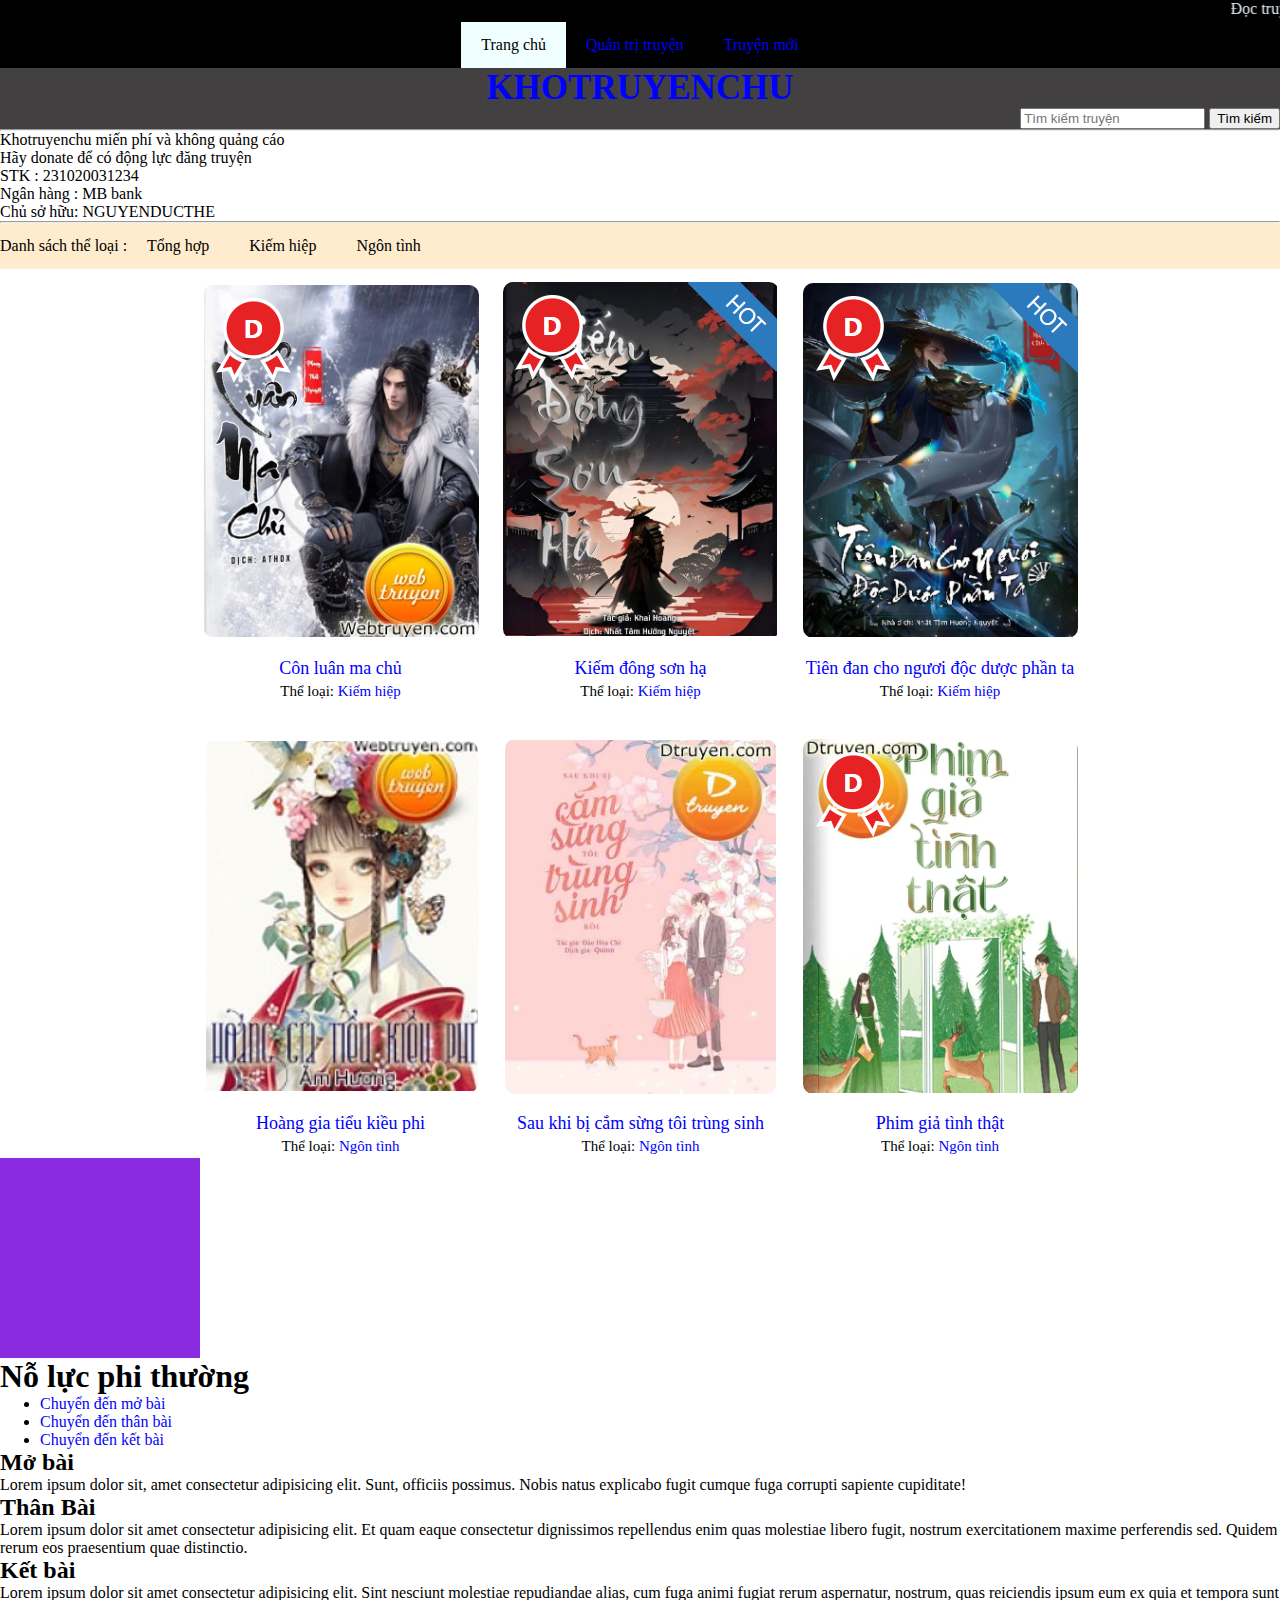
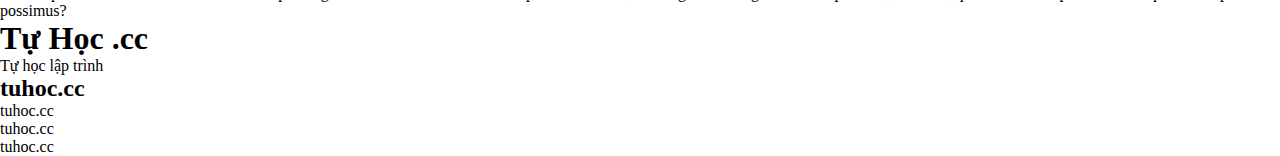
==== index.html @ 0a95596a "ok" ====
<!DOCTYPE html>
<html lang="en">
  <head>
    <meta charset="UTF-8" />
    <meta name="viewport" content="width=device-width, initial-scale=1.0" />
    <title>Trang chủ Khochuyenchu</title>
    <style>
      td {
        font-size: 18px;
        text-align: center;
      }
    </style>
    <link rel="stylesheet" href="./css/style.css">
    
  </head>
  <body>
    <section style="background-color: black ">
      <marquee behavior="" direction="left" style="color: aliceblue;">
        Đọc truyện miễn phí không quảng cáo </marquee
      >
    </section>
   
      <nav>
        <a href="index.html" id="selected">Trang chủ</a> 
        <a href="webtruyen/admin/Quản_trị_truyện.html">Quản trị truyện</a> 
        <a href="webtruyen/Tin_tức_truyện.html">Truyện mới</a>
      </nav>
   

   
     <header>
        <h1 style=" text-align: center; font-size: 35px">
          <a href="webtruyen/index.html" class="daumuc"> KHOTRUYENCHU</a>
        </h1>
     
  
      <p style="text-align: right">
        <input id="search-input" type="text" placeholder="Tìm kiếm truyện " />
        <input type="button" value="Tìm kiếm" onclick="searchStory()" />
      </p>
     </header>

    
      <section class="lop1">
        <hr />
    
        <p>
          Khotruyenchu miến phí và không quảng cáo <br />
          Hãy donate để có động lực đăng truyện <br />
          STK : 231020031234 <br />
          Ngân hàng : MB bank <br />
          Chủ sở hữu: NGUYENDUCTHE
        </p>
    
        <hr />
      </section>
    

    <p>
     <nav id="nav2">
         Danh sách thể loại : <a href="./index.html">Tổng hợp</a> 
        <a href="webtruyen/theloai/kiemhiep.html">Kiếm hiệp</a> 
        <a href="webtruyen/theloai/ngontinh.html">Ngôn tình</a>
     </nav>
     
    </p>

    <table style="display: flex; justify-content: center; align-items: center">
      <tr>
        <td>
          <a href="webtruyen/conluanmachu/motaconluan.html"
            ><img src="img/con_luan.png" alt="" class="anh_minh_hoa"
          /></a>
        </td>
        <td>
          <a href="webtruyen/Kiếmđongsonha/motakiemdongsonha.html"
            ><img src="img/son_ha.png" alt="" class="anh_minh_hoa"
          /></a>
        </td>
        <td>
          <a href="./webtruyen/tiendan/motatiendan.html">
            <img src="img/doc_duoc.png" alt="" class="anh_minh_hoa" />
            
        </td>
      </tr>
      <tr>
        <td>
          <a href="webtruyen/conluanmachu/motaconluan.html">Côn luân ma chủ</a>
        </td>
       
        <td>
          <a href="webtruyen/Kiếmđongsonha/motakiemdongsonha.html"
            >Kiếm đông sơn hạ</a
          >
        </td>
        <td>
          <a href="./webtruyen/tiendan/motatiendan.html"
            >Tiên đan cho ngươi độc dược phần ta</a
          >
        </td>
      </tr>

      <tr>
        <td style="font-size: 15px">
          Thể loại: <a href="webtruyen/theloai/kiemhiep.html">Kiếm hiệp</a>
        </td>
        <td style="font-size: 15px">
          Thể loại: <a href="webtruyen/theloai/kiemhiep.html">Kiếm hiệp</a>
        </td>
        <td style="font-size: 15px">
          Thể loại: <a href="webtruyen/theloai/kiemhiep.html">Kiếm hiệp</a>
        </td>
      </tr>

      <tr>
        <td><br /></td>
      </tr>
      <tr>
        <td>
          <a href="webtruyen/hoanggiatieukieuphi.html/motahoangia.html"
            ><img src="img/Hoang_gia.png" class="anh_minh_hoa"
          /></a>
        </td>
        <td>
          <a href="webtruyen/cắm sừng/motacamsung.html">
            <img src="img/cam_sung.png" class="anh_minh_hoa" />
          </a>
        </td>
        <td>
          <a href="webtruyen/phim giả tình thật/motaphimgia.html"
            ><img src="img/phim_gia.png" class="anh_minh_hoa"
          /></a>
        </td>
      </tr>
      <tr>
        <td>
          <a href="webtruyen/hoanggiatieukieuphi.html/motahoangia.html"
            >Hoàng gia tiểu kiều phi</a
          >
        </td>
        <td>
          <a href="webtruyen/cắm sừng/motacamsung.html"
            >Sau khi bị cắm sừng tôi trùng sinh</a
          >
        </td>
        <td>
          <a href="webtruyen/phim giả tình thật/motaphimgia.html"
            >Phim giả tình thật</a
          >
        </td>
      </tr>

      <tr>
        <td style="font-size: 15px">
          Thể loại: <a href="webtruyen/theloai/ngontinh.html">Ngôn tình</a>
        </td>
        <td style="font-size: 15px">
          Thể loại: <a href="webtruyen/theloai/ngontinh.html">Ngôn tình</a>
        </td>
        <td style="font-size: 15px">
          Thể loại: <a href="webtruyen/theloai/ngontinh.html">Ngôn tình</a>
        </td>
      </tr>
    </table>
    <script src="timtruyen.js"></script>
   <div class="div_elm"></div>
   <h1>Nỗ lực phi thường</h1>
   <ul>
    <li><a href="#mobai">Chuyển đến mở bài</a></li>
    <li><a href="#thanbai">Chuyển đến thân bài</a></li>
    <li><a href="#ketbai">Chuyển đến kết bài</a></li>
   </ul>
   <h2 id="mobai"> Mở bài</h2>
    <p>Lorem ipsum dolor sit, amet consectetur adipisicing elit. Sunt, officiis possimus. Nobis natus explicabo fugit cumque fuga corrupti sapiente cupiditate!</p>
    <h2 id="thanbai">Thân Bài</h2>
    <p>Lorem ipsum dolor sit amet consectetur adipisicing elit. Et quam eaque consectetur dignissimos repellendus enim quas molestiae libero fugit, nostrum exercitationem maxime perferendis sed. Quidem rerum eos praesentium quae distinctio.</p>
    <h2 id="ketbai">Kết bài</h2>
    <p>Lorem ipsum dolor sit amet consectetur adipisicing elit. Sint nesciunt molestiae repudiandae alias, cum fuga animi fugiat rerum aspernatur, nostrum, quas reiciendis ipsum eum ex quia et tempora sunt possimus?</p>
    <div>
      <h1 class="top"> Tự Học .cc</h1>
      <p class="top">Tự học lập trình</p>
      <h2 class="top">tuhoc.cc</h2>
      <p class="top">tuhoc.cc</p>
      <p class="top">tuhoc.cc</p>
      <p class="top">tuhoc.cc</p>
    </div>
  </body>
</html>
---- css/style.css ----
* {
  margin: 0px;
}
body {
  font-family: Cambria, Cochin, Georgia, Times, "Times New Roman", serif;
  margin: 0 auto;
}
a {
  text-decoration: none;
  color: blue;
}
a:hover {
  color: black;
}
a:active {
  color: brown;
}
a:link {
  color: blue;
}

input[type="button"]:hover {
  background-color: red;
  color: black;
}
input[type="button"]:active {
  background-color: blue;
}
h3 {
  color: blue;

  text-transform: uppercase;
}
.anh_minh_hoa {
  border-radius: 10px;
  margin: 10px;
}
.anh_minh_hoa:hover {
  box-shadow: 0px 0px 20px black;
  width: 280px;
  height: auto;
}

.readmore {
  align-self: flex-end;
  background-color: rgb(205, 219, 16);
  text-decoration: none;
  border-radius: 10px;
  padding: 8px 15px;
  font-family: Verdana, Geneva, Tahoma, sans-serif;
  font-weight: bold;
  opacity: 0.65;
}
nav {
  background-color: black;
  display: flex;
  flex: 100%;
  padding: 0px;
  text-align: center;
  text-align: center;
  justify-content: center;
  align-items: center;
}
nav a {
  color: white;
  padding: 14px 20px;
  text-align: center;
}
nav a:hover {
  background-color: azure;
}
nav #selected {
  background-color: azure;
  color: black;
}
header {
  background-color: rgb(66, 64, 64);
}
.daumuc {
  color: aliceblue;
}
.danhsach {
  font-weight: bolder;
}
.div_elm:empty {
  width: 200px;
  height: 200px;
  background-color: blueviolet;
}
.div_elm {
  width: 200px;
  height: 200px;
  background-color: red;
}
h2:target {
  color: brown;
}
#nav2 {
  background-color: blanchedalmond;
  display: ;
  flex: 100%;
  padding: 0px;
  text-align: left;
  text-align: left;
  justify-content: left;
}
#nav2 a {
  color: black;
}
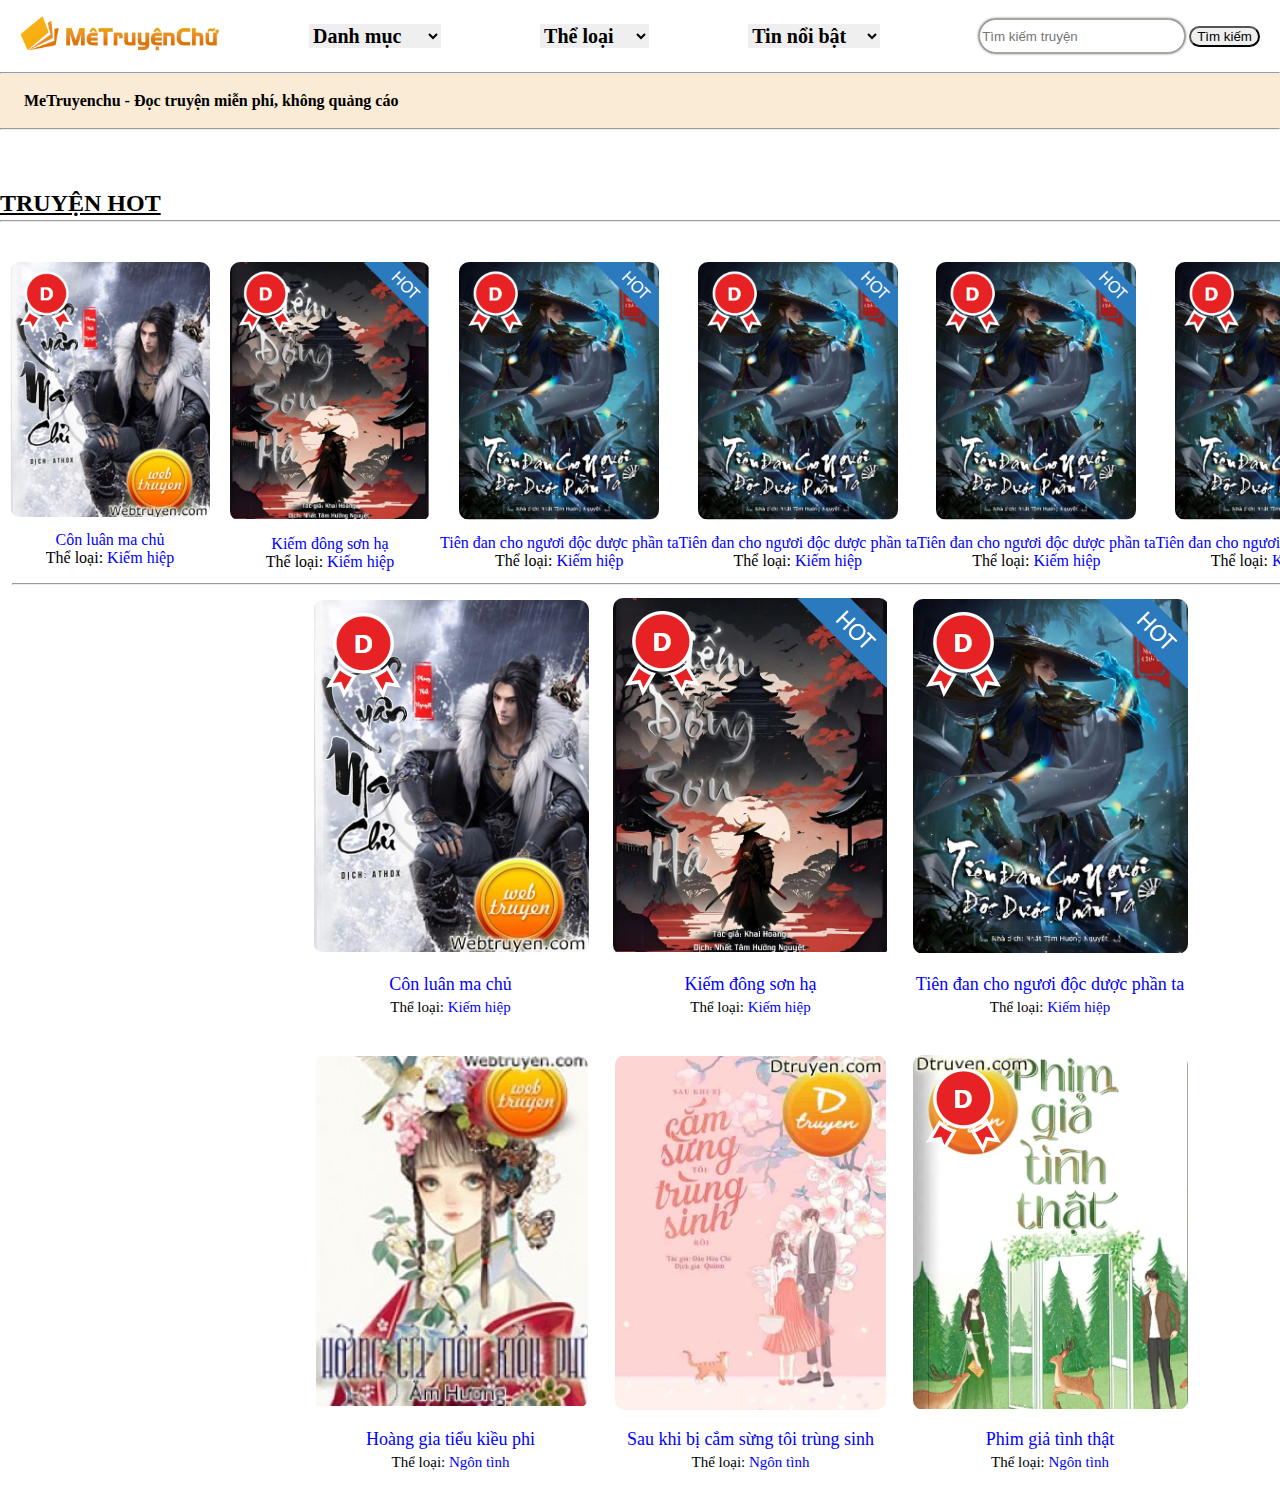
==== commit 8c027c87: "update08062024" ====
--- a/index.html
+++ b/index.html
@@ -14,175 +14,245 @@
     
   </head>
   <body>
-    <section style="background-color: black ">
-      <marquee behavior="" direction="left" style="color: aliceblue;">
-        Đọc truyện miễn phí không quảng cáo </marquee
-      >
-    </section>
+    <header> 
+    <a href="webtruyen/index.html" class="daumuc"><img src="./anhnen/logo.png"  style="width: 200px; text-align: left"></a>
+    <select name="danhmuc" class="danhmuctruyen">
+      <option value="quantritruyen"  hidden class="hidden">Danh mục</option>
+      <option value="Suatruyen" > Sửa truyện</option>
+      <option value="themtruyen">Thêm truyện</option>
+    </select>
+    <select name="theloai" class="danhmuctruyen">
+      <option value="" hidden class="hidden">Thể loại</option>
+      <option value="Tonghop" > <a href="./webtruyen/cắm sừng/camsungchap1.html">Tổng hợp</a></option>
+      <option value="kiemhiep"> Kiếm hiệp</option>
+      <option value="ngontinh">Ngôn tình</option>
+    </select>
+    <select name="tinnoibat" class="danhmuctruyen">
+      <option value=""  hidden class="hidden">Tin nổi bật</option>
+      <option value="quantritruyen"> Truyện mới</option>
+      <option value="Suatruyen">Truyện</option>
+      <option value="themtruyen">Thêm truyện</option>
+    </select>
+
+    
+    <p style="text-align: right">
+      <input id="search-input" type="text" placeholder="Tìm kiếm truyện " />
+      <input id="timkiem" type="button" value="Tìm kiếm" onclick="searchStory()" />
+    </p>
+    
+    </header>
+    
+    <div id="gioithieu">
+      <hr>
+      
+      <pre style="font-family:Cambria, Cochin, Georgia, Times, 'Times New Roman', serif; font-size: 16px; font-weight: bold;">
+
+      MeTruyenchu - Đọc truyện miễn phí, không quảng cáo 
+      </pre>
+      <hr>
+     
+    </div>
+    <div class="gioithieu2">
+      <pre>
+
+
+
+      </pre>
+      <h2 id="truyenhot"><u>TRUYỆN HOT</u></h2>
+      <select name="theloai" id="theloai">
+        <option value="">Tất cả</option>
+        <option value="">Kiếm hiệp</option>
+        <option value="">Ngôn tình</option>
+      </select>
+    <pre>
+
+      <hr>
+    </pre>
+    </div>
    
-      <nav>
-        <a href="index.html" id="selected">Trang chủ</a> 
-        <a href="webtruyen/admin/Quản_trị_truyện.html">Quản trị truyện</a> 
-        <a href="webtruyen/Tin_tức_truyện.html">Truyện mới</a>
-      </nav>
-   
-
-   
-     <header>
-        <h1 style=" text-align: center; font-size: 35px">
-          <a href="webtruyen/index.html" class="daumuc"> KHOTRUYENCHU</a>
-        </h1>
+    
+    <div id="main-content">
+      
+      
+      <div id="content">
+        
+          <div class="truyen">
+            <p class="cantruyen">
+              <a href="webtruyen/conluanmachu/motaconluan.html"
+              ><img src="img/con_luan.png" alt="" class="anh_minh_hoa"
+            /></a>
+            <p class="cantruyen"><a href="webtruyen/conluanmachu/motaconluan.html">Côn luân ma chủ</a></p>
+            <p class="cantruyen">Thể loại: <a href="webtruyen/theloai/kiemhiep.html">Kiếm hiệp</a>
+            </p>
+            </p>
+          </div>
+          <div class="truyen">
+            <p class="cantruyen">
+              <a href="webtruyen/Kiếmđongsonha/motakiemdongsonha.html"
+              ><img src="img/son_ha.png" alt="" class="anh_minh_hoa"
+            /></a>
+            <p class="cantruyen"><a href="webtruyen/Kiếmđongsonha/motakiemdongsonha.html"
+              >Kiếm đông sơn hạ</a
+            ></p>
+            <p class="cantruyen">Thể loại: <a href="webtruyen/theloai/kiemhiep.html">Kiếm hiệp</a></a>
+            </p>
+            </p>
+          </div>
+          <div class="truyen">
+            <p class="cantruyen">
+              <a href="./webtruyen/tiendan/motatiendan.html">
+                <img src="img/doc_duoc.png" alt="" class="anh_minh_hoa" />
+                
+            <p class="cantruyen"><a href="./webtruyen/tiendan/motatiendan.html"
+              >Tiên đan cho ngươi độc dược phần ta</a
+            >
+            <p class="cantruyen">Thể loại: <a href="webtruyen/theloai/kiemhiep.html">Kiếm hiệp</a></a>
+            </p>
+           
+          </div>
+          <div class="truyen">
+            <p class="cantruyen">
+              <a href="./webtruyen/tiendan/motatiendan.html">
+                <img src="img/doc_duoc.png" alt="" class="anh_minh_hoa"  />
+                
+            <p class="cantruyen"><a href="./webtruyen/tiendan/motatiendan.html"
+              >Tiên đan cho ngươi độc dược phần ta</a
+            >
+            <p class="cantruyen">Thể loại: <a href="webtruyen/theloai/kiemhiep.html">Kiếm hiệp</a></a>
+            </p>
+           
+          </div>
+          <div class="truyen">
+            <p class="cantruyen">
+              <a href="./webtruyen/tiendan/motatiendan.html">
+                <img src="img/doc_duoc.png" alt="" class="anh_minh_hoa"  />
+                
+            <p class="cantruyen"><a href="./webtruyen/tiendan/motatiendan.html"
+              >Tiên đan cho ngươi độc dược phần ta</a
+            >
+            <p class="cantruyen">Thể loại: <a href="webtruyen/theloai/kiemhiep.html">Kiếm hiệp</a></a>
+            </p>
+           
+          </div>
+          <div class="truyen">
+            <p class="cantruyen">
+              <a href="./webtruyen/tiendan/motatiendan.html">
+                <img src="img/doc_duoc.png" alt="" class="anh_minh_hoa"  />
+                
+            <p class="cantruyen"><a href="./webtruyen/tiendan/motatiendan.html"
+              >Tiên đan cho ngươi độc dược phần ta</a
+            >
+            <p class="cantruyen">Thể loại: <a href="webtruyen/theloai/kiemhiep.html">Kiếm hiệp</a></a>
+            </p>
+           
+          </div>
+          
+  
+      </p>
+
+    </div>
+    
+    <div id="demo">
+      <hr>
+      <table style="display: flex; justify-content: center; align-items: center">
+        <tr>
+          <td>
+            <a href="webtruyen/conluanmachu/motaconluan.html"
+              ><img src="img/con_luan.png" alt="" class="anh_minh_hoa"
+            /></a>
+          </td>
+          <td>
+            <a href="webtruyen/Kiếmđongsonha/motakiemdongsonha.html"
+              ><img src="img/son_ha.png" alt="" class="anh_minh_hoa"
+            /></a>
+          </td>
+          <td>
+            <a href="./webtruyen/tiendan/motatiendan.html">
+              <img src="img/doc_duoc.png" alt="" class="anh_minh_hoa" />
+              
+          </td>
+        </tr>
+        <tr>
+          <td>
+            <a href="webtruyen/conluanmachu/motaconluan.html">Côn luân ma chủ</a>
+          </td>
+         
+          <td>
+            <a href="webtruyen/Kiếmđongsonha/motakiemdongsonha.html"
+              >Kiếm đông sơn hạ</a
+            >
+          </td>
+          <td>
+            <a href="./webtruyen/tiendan/motatiendan.html"
+              >Tiên đan cho ngươi độc dược phần ta</a
+            >
+          </td>
+        </tr>
+  
+        <tr>
+          <td style="font-size: 15px">
+            Thể loại: <a href="webtruyen/theloai/kiemhiep.html">Kiếm hiệp</a>
+          </td>
+          <td style="font-size: 15px">
+            Thể loại: <a href="webtruyen/theloai/kiemhiep.html">Kiếm hiệp</a>
+          </td>
+          <td style="font-size: 15px">
+            Thể loại: <a href="webtruyen/theloai/kiemhiep.html">Kiếm hiệp</a>
+          </td>
+        </tr>
+  
+        <tr>
+          <td><br /></td>
+        </tr>
+        <tr>
+          <td>
+            <a href="webtruyen/hoanggiatieukieuphi.html/motahoangia.html"
+              ><img src="img/Hoang_gia.png" class="anh_minh_hoa"
+            /></a>
+          </td>
+          <td>
+            <a href="webtruyen/cắm sừng/motacamsung.html">
+              <img src="img/cam_sung.png" class="anh_minh_hoa" />
+            </a>
+          </td>
+          <td>
+            <a href="webtruyen/phim giả tình thật/motaphimgia.html"
+              ><img src="img/phim_gia.png" class="anh_minh_hoa"
+            /></a>
+          </td>
+        </tr>
+        <tr>
+          <td>
+            <a href="webtruyen/hoanggiatieukieuphi.html/motahoangia.html"
+              >Hoàng gia tiểu kiều phi</a
+            >
+          </td>
+          <td>
+            <a href="webtruyen/cắm sừng/motacamsung.html"
+              >Sau khi bị cắm sừng tôi trùng sinh</a
+            >
+          </td>
+          <td>
+            <a href="webtruyen/phim giả tình thật/motaphimgia.html"
+              >Phim giả tình thật</a
+            >
+          </td>
+        </tr>
+  
+        <tr>
+          <td style="font-size: 15px">
+            Thể loại: <a href="webtruyen/theloai/ngontinh.html">Ngôn tình</a>
+          </td>
+          <td style="font-size: 15px">
+            Thể loại: <a href="webtruyen/theloai/ngontinh.html">Ngôn tình</a>
+          </td>
+          <td style="font-size: 15px">
+            Thể loại: <a href="webtruyen/theloai/ngontinh.html">Ngôn tình</a>
+          </td>
+        </tr>
+      </table>
+      <script src="timtruyen.js"></script>
      
-  
-      <p style="text-align: right">
-        <input id="search-input" type="text" placeholder="Tìm kiếm truyện " />
-        <input type="button" value="Tìm kiếm" onclick="searchStory()" />
-      </p>
-     </header>
-
-    
-      <section class="lop1">
-        <hr />
-    
-        <p>
-          Khotruyenchu miến phí và không quảng cáo <br />
-          Hãy donate để có động lực đăng truyện <br />
-          STK : 231020031234 <br />
-          Ngân hàng : MB bank <br />
-          Chủ sở hữu: NGUYENDUCTHE
-        </p>
-    
-        <hr />
-      </section>
-    
-
-    <p>
-     <nav id="nav2">
-         Danh sách thể loại : <a href="./index.html">Tổng hợp</a> 
-        <a href="webtruyen/theloai/kiemhiep.html">Kiếm hiệp</a> 
-        <a href="webtruyen/theloai/ngontinh.html">Ngôn tình</a>
-     </nav>
-     
-    </p>
-
-    <table style="display: flex; justify-content: center; align-items: center">
-      <tr>
-        <td>
-          <a href="webtruyen/conluanmachu/motaconluan.html"
-            ><img src="img/con_luan.png" alt="" class="anh_minh_hoa"
-          /></a>
-        </td>
-        <td>
-          <a href="webtruyen/Kiếmđongsonha/motakiemdongsonha.html"
-            ><img src="img/son_ha.png" alt="" class="anh_minh_hoa"
-          /></a>
-        </td>
-        <td>
-          <a href="./webtruyen/tiendan/motatiendan.html">
-            <img src="img/doc_duoc.png" alt="" class="anh_minh_hoa" />
-            
-        </td>
-      </tr>
-      <tr>
-        <td>
-          <a href="webtruyen/conluanmachu/motaconluan.html">Côn luân ma chủ</a>
-        </td>
-       
-        <td>
-          <a href="webtruyen/Kiếmđongsonha/motakiemdongsonha.html"
-            >Kiếm đông sơn hạ</a
-          >
-        </td>
-        <td>
-          <a href="./webtruyen/tiendan/motatiendan.html"
-            >Tiên đan cho ngươi độc dược phần ta</a
-          >
-        </td>
-      </tr>
-
-      <tr>
-        <td style="font-size: 15px">
-          Thể loại: <a href="webtruyen/theloai/kiemhiep.html">Kiếm hiệp</a>
-        </td>
-        <td style="font-size: 15px">
-          Thể loại: <a href="webtruyen/theloai/kiemhiep.html">Kiếm hiệp</a>
-        </td>
-        <td style="font-size: 15px">
-          Thể loại: <a href="webtruyen/theloai/kiemhiep.html">Kiếm hiệp</a>
-        </td>
-      </tr>
-
-      <tr>
-        <td><br /></td>
-      </tr>
-      <tr>
-        <td>
-          <a href="webtruyen/hoanggiatieukieuphi.html/motahoangia.html"
-            ><img src="img/Hoang_gia.png" class="anh_minh_hoa"
-          /></a>
-        </td>
-        <td>
-          <a href="webtruyen/cắm sừng/motacamsung.html">
-            <img src="img/cam_sung.png" class="anh_minh_hoa" />
-          </a>
-        </td>
-        <td>
-          <a href="webtruyen/phim giả tình thật/motaphimgia.html"
-            ><img src="img/phim_gia.png" class="anh_minh_hoa"
-          /></a>
-        </td>
-      </tr>
-      <tr>
-        <td>
-          <a href="webtruyen/hoanggiatieukieuphi.html/motahoangia.html"
-            >Hoàng gia tiểu kiều phi</a
-          >
-        </td>
-        <td>
-          <a href="webtruyen/cắm sừng/motacamsung.html"
-            >Sau khi bị cắm sừng tôi trùng sinh</a
-          >
-        </td>
-        <td>
-          <a href="webtruyen/phim giả tình thật/motaphimgia.html"
-            >Phim giả tình thật</a
-          >
-        </td>
-      </tr>
-
-      <tr>
-        <td style="font-size: 15px">
-          Thể loại: <a href="webtruyen/theloai/ngontinh.html">Ngôn tình</a>
-        </td>
-        <td style="font-size: 15px">
-          Thể loại: <a href="webtruyen/theloai/ngontinh.html">Ngôn tình</a>
-        </td>
-        <td style="font-size: 15px">
-          Thể loại: <a href="webtruyen/theloai/ngontinh.html">Ngôn tình</a>
-        </td>
-      </tr>
-    </table>
-    <script src="timtruyen.js"></script>
-   <div class="div_elm"></div>
-   <h1>Nỗ lực phi thường</h1>
-   <ul>
-    <li><a href="#mobai">Chuyển đến mở bài</a></li>
-    <li><a href="#thanbai">Chuyển đến thân bài</a></li>
-    <li><a href="#ketbai">Chuyển đến kết bài</a></li>
-   </ul>
-   <h2 id="mobai"> Mở bài</h2>
-    <p>Lorem ipsum dolor sit, amet consectetur adipisicing elit. Sunt, officiis possimus. Nobis natus explicabo fugit cumque fuga corrupti sapiente cupiditate!</p>
-    <h2 id="thanbai">Thân Bài</h2>
-    <p>Lorem ipsum dolor sit amet consectetur adipisicing elit. Et quam eaque consectetur dignissimos repellendus enim quas molestiae libero fugit, nostrum exercitationem maxime perferendis sed. Quidem rerum eos praesentium quae distinctio.</p>
-    <h2 id="ketbai">Kết bài</h2>
-    <p>Lorem ipsum dolor sit amet consectetur adipisicing elit. Sint nesciunt molestiae repudiandae alias, cum fuga animi fugiat rerum aspernatur, nostrum, quas reiciendis ipsum eum ex quia et tempora sunt possimus?</p>
-    <div>
-      <h1 class="top"> Tự Học .cc</h1>
-      <p class="top">Tự học lập trình</p>
-      <h2 class="top">tuhoc.cc</h2>
-      <p class="top">tuhoc.cc</p>
-      <p class="top">tuhoc.cc</p>
-      <p class="top">tuhoc.cc</p>
     </div>
   </body>
 </html>
--- a/css/style.css
+++ b/css/style.css
@@ -5,6 +5,7 @@
   font-family: Cambria, Cochin, Georgia, Times, "Times New Roman", serif;
   margin: 0 auto;
 }
+
 a {
   text-decoration: none;
   color: blue;
@@ -19,10 +20,6 @@
   color: blue;
 }
 
-input[type="button"]:hover {
-  background-color: red;
-  color: black;
-}
 input[type="button"]:active {
   background-color: blue;
 }
@@ -37,7 +34,7 @@
 }
 .anh_minh_hoa:hover {
   box-shadow: 0px 0px 20px black;
-  width: 280px;
+  width: 210px;
   height: auto;
 }
 
@@ -56,10 +53,6 @@
   display: flex;
   flex: 100%;
   padding: 0px;
-  text-align: center;
-  text-align: center;
-  justify-content: center;
-  align-items: center;
 }
 nav a {
   color: white;
@@ -74,7 +67,10 @@
   color: black;
 }
 header {
-  background-color: rgb(66, 64, 64);
+  display: flex;
+  justify-content: space-between;
+  align-items: center;
+  padding: 10px 20px;
 }
 .daumuc {
   color: aliceblue;
@@ -107,3 +103,73 @@
 #nav2 a {
   color: black;
 }
+#search-input {
+  width: 200px;
+  height: 30px;
+  border-radius: 22px;
+  border: 0.5px solid rgb(173, 167, 159);
+  box-shadow: 0px 0px 3px black;
+}
+#timkiem {
+  border-radius: 12px;
+  color: black;
+}
+#timkiem:hover {
+  background-color: bisque;
+}
+.danhmuctruyen {
+  border: 0px;
+  font-family: Cambria, Cochin, Georgia, Times, "Times New Roman", serif;
+  font-size: 20px;
+  font-weight: bold;
+  margin-right: 10px;
+  vertical-align: middle;
+}
+.hidden {
+  display: none;
+}
+
+#gioithieu {
+  background-color: antiquewhite;
+}
+
+.cantruyen {
+  text-align: center;
+}
+#main-content {
+  margin: 0 auto;
+  width: 1500px;
+  display: flex;
+  flex-wrap: wrap;
+}
+#content {
+  display: flex;
+  flex-wrap: wrap;
+}
+.truyen {
+  margin: 0px;
+  float: left;
+  justify-content: center;
+}
+#demo {
+  float: left;
+  width: 100%;
+  text-align: right;
+  padding: 12px;
+}
+.gioithieu2 {
+  margin: 0 auto;
+  width: 1500px;
+}
+#theloai {
+  float: right;
+  width: 200px;
+  height: 50px;
+  font-size: 25px;
+}
+#truyenhot {
+  float: left;
+}
+.truyen img {
+  width: 200px;
+}
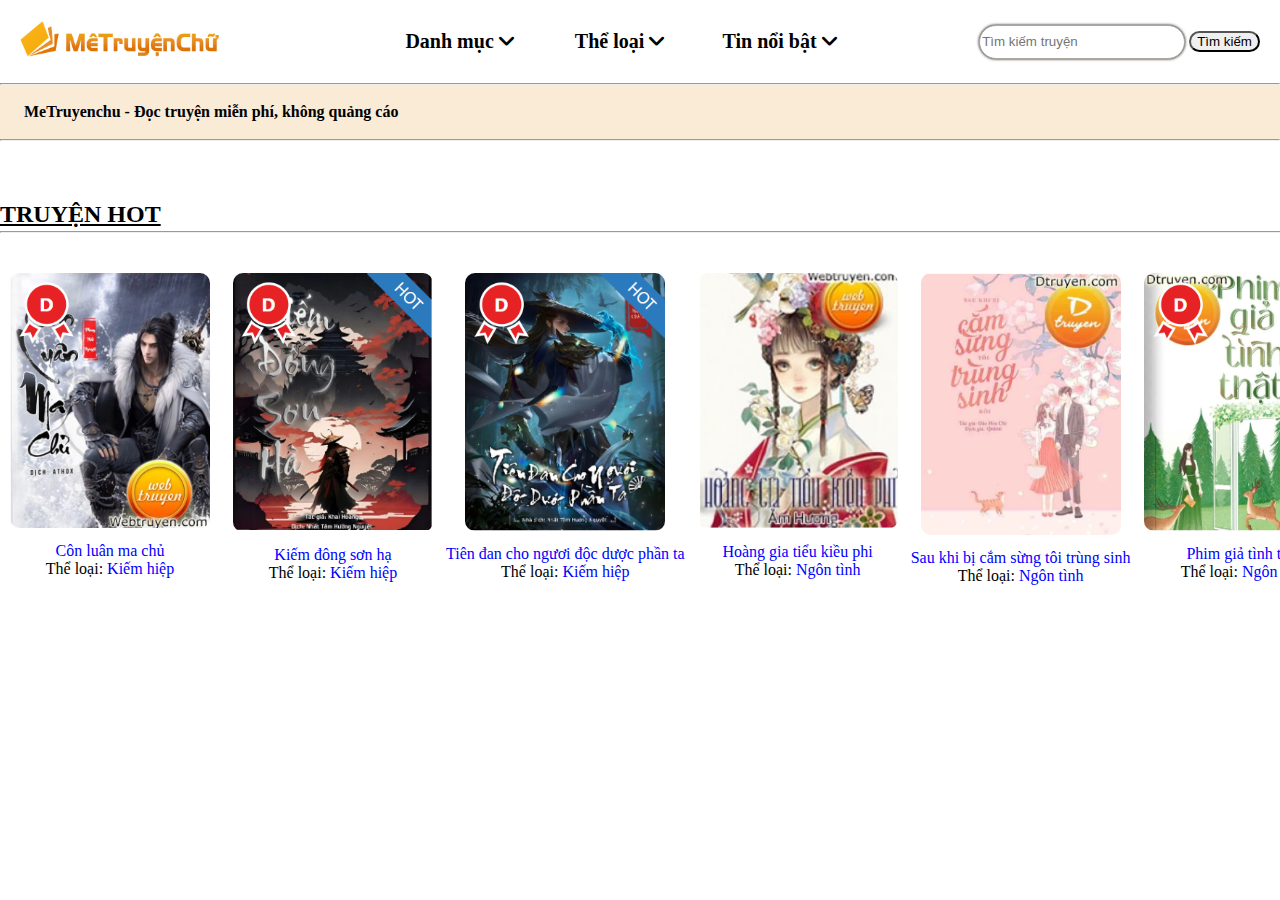
==== commit 37cda46b: "09062024" ====
--- a/index.html
+++ b/index.html
@@ -11,30 +11,54 @@
       }
     </style>
     <link rel="stylesheet" href="./css/style.css">
-    
+    <link rel="stylesheet" href="https://cdnjs.cloudflare.com/ajax/libs/font-awesome/6.0.0-beta3/css/all.min.css">
+
   </head>
   <body>
     <header> 
     <a href="webtruyen/index.html" class="daumuc"><img src="./anhnen/logo.png"  style="width: 200px; text-align: left"></a>
-    <select name="danhmuc" class="danhmuctruyen">
-      <option value="quantritruyen"  hidden class="hidden">Danh mục</option>
-      <option value="Suatruyen" > Sửa truyện</option>
-      <option value="themtruyen">Thêm truyện</option>
-    </select>
-    <select name="theloai" class="danhmuctruyen">
-      <option value="" hidden class="hidden">Thể loại</option>
-      <option value="Tonghop" > <a href="./webtruyen/cắm sừng/camsungchap1.html">Tổng hợp</a></option>
-      <option value="kiemhiep"> Kiếm hiệp</option>
-      <option value="ngontinh">Ngôn tình</option>
-    </select>
-    <select name="tinnoibat" class="danhmuctruyen">
-      <option value=""  hidden class="hidden">Tin nổi bật</option>
-      <option value="quantritruyen"> Truyện mới</option>
-      <option value="Suatruyen">Truyện</option>
-      <option value="themtruyen">Thêm truyện</option>
-    </select>
+   <div class="box_menu">
+      <ul>
+        <li class="active"><a href="">Danh mục <i class="fa fa-angle-down"></i></a>
+        <div class="box_submenu">
+          <ul>
+             <li><a href="">Quản trị truyện</a></li>
+             <li><a href="">Thêm truyện</a></li>
+             <li><a href="">Sửa truyện</a></li>
 
-    
+          </ul>
+        </div>
+        </li>
+        <li><a href="">Thể loại <i class="fa fa-angle-down"></i></a>
+          <div class="box_submenu">
+            <ul>
+               <li><a href="">Tổng hợp</a></li>
+               <li><a href="">Kiếm hiệp</a></li>
+               <li><a href="">Ngôn tình</a></li>
+  
+            </ul>
+          </div>
+        </li>
+        <li><a href="">Tin nổi bật <i class="fa fa-angle-down"></i></a> 
+          <div class="box_submenu">
+            <ul>
+               <li class="submenu_hover"><a href="">Truyện mới <i class="fa fa-angle-right"></i></a>
+                <div class="box_submenu-2">
+                  <ul>
+                     <li><a href="">Tổng hợp</a></li>
+                     <li><a href="">Kiếm hiệp</a></li>
+                     <li><a href="">Ngôn tình</a></li>
+                 </ul>
+                </div>
+              </li>
+               <li><a href="">Tin tức truyện hot</a></li>
+               
+  
+            </ul>
+          </div>
+        </li>
+      </ul> 
+   </div>
     <p style="text-align: right">
       <input id="search-input" type="text" placeholder="Tìm kiếm truyện " />
       <input id="timkiem" type="button" value="Tìm kiếm" onclick="searchStory()" />
@@ -112,37 +136,37 @@
           </div>
           <div class="truyen">
             <p class="cantruyen">
-              <a href="./webtruyen/tiendan/motatiendan.html">
-                <img src="img/doc_duoc.png" alt="" class="anh_minh_hoa"  />
-                
-            <p class="cantruyen"><a href="./webtruyen/tiendan/motatiendan.html"
-              >Tiên đan cho ngươi độc dược phần ta</a
+              <a href="webtruyen/hoanggiatieukieuphi.html/motahoangia.html"
+              ><img src="img/Hoang_gia.png" class="anh_minh_hoa"
+            /></a>
+            <p class="cantruyen"> <a href="webtruyen/hoanggiatieukieuphi.html/motahoangia.html"
+              >Hoàng gia tiểu kiều phi</a
             >
-            <p class="cantruyen">Thể loại: <a href="webtruyen/theloai/kiemhiep.html">Kiếm hiệp</a></a>
+            <p class="cantruyen">Thể loại: <a href="webtruyen/theloai/ngontinh.html">Ngôn tình</a>
             </p>
            
           </div>
           <div class="truyen">
             <p class="cantruyen">
-              <a href="./webtruyen/tiendan/motatiendan.html">
-                <img src="img/doc_duoc.png" alt="" class="anh_minh_hoa"  />
-                
-            <p class="cantruyen"><a href="./webtruyen/tiendan/motatiendan.html"
-              >Tiên đan cho ngươi độc dược phần ta</a
+              <a href="webtruyen/cắm sừng/motacamsung.html">
+                <img src="img/cam_sung.png" class="anh_minh_hoa" />
+              </a>
+            <p class="cantruyen"> <a href="webtruyen/cắm sừng/motacamsung.html"
+              >Sau khi bị cắm sừng tôi trùng sinh</a
             >
-            <p class="cantruyen">Thể loại: <a href="webtruyen/theloai/kiemhiep.html">Kiếm hiệp</a></a>
+            <p class="cantruyen">Thể loại: <a href="webtruyen/theloai/ngontinh.html">Ngôn tình</a>
             </p>
            
           </div>
           <div class="truyen">
             <p class="cantruyen">
-              <a href="./webtruyen/tiendan/motatiendan.html">
-                <img src="img/doc_duoc.png" alt="" class="anh_minh_hoa"  />
-                
-            <p class="cantruyen"><a href="./webtruyen/tiendan/motatiendan.html"
-              >Tiên đan cho ngươi độc dược phần ta</a
+              <a href="webtruyen/phim giả tình thật/motaphimgia.html"
+              ><img src="img/phim_gia.png" class="anh_minh_hoa"
+            /></a>
+            <p class="cantruyen"> <a href="webtruyen/phim giả tình thật/motaphimgia.html"
+              >Phim giả tình thật</a
             >
-            <p class="cantruyen">Thể loại: <a href="webtruyen/theloai/kiemhiep.html">Kiếm hiệp</a></a>
+            <p class="cantruyen">Thể loại: <a href="webtruyen/theloai/ngontinh.html">Ngôn tình</a>
             </p>
            
           </div>
@@ -152,105 +176,7 @@
 
     </div>
     
-    <div id="demo">
-      <hr>
-      <table style="display: flex; justify-content: center; align-items: center">
-        <tr>
-          <td>
-            <a href="webtruyen/conluanmachu/motaconluan.html"
-              ><img src="img/con_luan.png" alt="" class="anh_minh_hoa"
-            /></a>
-          </td>
-          <td>
-            <a href="webtruyen/Kiếmđongsonha/motakiemdongsonha.html"
-              ><img src="img/son_ha.png" alt="" class="anh_minh_hoa"
-            /></a>
-          </td>
-          <td>
-            <a href="./webtruyen/tiendan/motatiendan.html">
-              <img src="img/doc_duoc.png" alt="" class="anh_minh_hoa" />
-              
-          </td>
-        </tr>
-        <tr>
-          <td>
-            <a href="webtruyen/conluanmachu/motaconluan.html">Côn luân ma chủ</a>
-          </td>
-         
-          <td>
-            <a href="webtruyen/Kiếmđongsonha/motakiemdongsonha.html"
-              >Kiếm đông sơn hạ</a
-            >
-          </td>
-          <td>
-            <a href="./webtruyen/tiendan/motatiendan.html"
-              >Tiên đan cho ngươi độc dược phần ta</a
-            >
-          </td>
-        </tr>
-  
-        <tr>
-          <td style="font-size: 15px">
-            Thể loại: <a href="webtruyen/theloai/kiemhiep.html">Kiếm hiệp</a>
-          </td>
-          <td style="font-size: 15px">
-            Thể loại: <a href="webtruyen/theloai/kiemhiep.html">Kiếm hiệp</a>
-          </td>
-          <td style="font-size: 15px">
-            Thể loại: <a href="webtruyen/theloai/kiemhiep.html">Kiếm hiệp</a>
-          </td>
-        </tr>
-  
-        <tr>
-          <td><br /></td>
-        </tr>
-        <tr>
-          <td>
-            <a href="webtruyen/hoanggiatieukieuphi.html/motahoangia.html"
-              ><img src="img/Hoang_gia.png" class="anh_minh_hoa"
-            /></a>
-          </td>
-          <td>
-            <a href="webtruyen/cắm sừng/motacamsung.html">
-              <img src="img/cam_sung.png" class="anh_minh_hoa" />
-            </a>
-          </td>
-          <td>
-            <a href="webtruyen/phim giả tình thật/motaphimgia.html"
-              ><img src="img/phim_gia.png" class="anh_minh_hoa"
-            /></a>
-          </td>
-        </tr>
-        <tr>
-          <td>
-            <a href="webtruyen/hoanggiatieukieuphi.html/motahoangia.html"
-              >Hoàng gia tiểu kiều phi</a
-            >
-          </td>
-          <td>
-            <a href="webtruyen/cắm sừng/motacamsung.html"
-              >Sau khi bị cắm sừng tôi trùng sinh</a
-            >
-          </td>
-          <td>
-            <a href="webtruyen/phim giả tình thật/motaphimgia.html"
-              >Phim giả tình thật</a
-            >
-          </td>
-        </tr>
-  
-        <tr>
-          <td style="font-size: 15px">
-            Thể loại: <a href="webtruyen/theloai/ngontinh.html">Ngôn tình</a>
-          </td>
-          <td style="font-size: 15px">
-            Thể loại: <a href="webtruyen/theloai/ngontinh.html">Ngôn tình</a>
-          </td>
-          <td style="font-size: 15px">
-            Thể loại: <a href="webtruyen/theloai/ngontinh.html">Ngôn tình</a>
-          </td>
-        </tr>
-      </table>
+    
       <script src="timtruyen.js"></script>
      
     </div>
--- a/css/style.css
+++ b/css/style.css
@@ -5,7 +5,66 @@
   font-family: Cambria, Cochin, Georgia, Times, "Times New Roman", serif;
   margin: 0 auto;
 }
-
+.box_menu {
+  text-align: center;
+}
+.box_menu ul {
+  display: inline-flex;
+  list-style: none;
+  color: aliceblue;
+}
+.box_menu ul li {
+  width: 120px;
+  margin: 5px;
+  margin-left: 5px;
+  padding: 15px;
+}
+.box_menu a {
+  color: black;
+  font-size: 20px;
+  font-weight: bold;
+}
+
+.box_menu ul li a:hover {
+  color: orange;
+}
+.box_submenu {
+  display: none;
+}
+.box_menu ul li:hover .box_submenu {
+  display: block;
+  position: absolute;
+  background-color: blanchedalmond;
+  margin-top: 15px;
+  margin-left: -15px;
+}
+.box_menu ul li:hover .box_submenu ul {
+  display: block;
+  margin: 0px;
+  padding: 0px;
+}
+.box_menu ul li:hover .box_submenu ul li {
+  width: 220px;
+  text-align: left;
+  border-bottom: dotted 1px white;
+  background: transparent;
+  border-radius: 0;
+  padding: 15px;
+  margin: 10px;
+}
+.box_menu ul li:hover .box_submenu ul li:last-child {
+  border-bottom: none;
+}
+.box_submenu-2 {
+  display: none;
+}
+.submenu_hover:hover .box_submenu-2 {
+  display: block;
+  position: absolute;
+  margin-top: -49px;
+  margin-left: 200px;
+  background: blanchedalmond;
+}
 a {
   text-decoration: none;
   color: blue;
@@ -135,6 +194,7 @@
 
 .cantruyen {
   text-align: center;
+  margin-right: 3px;
 }
 #main-content {
   margin: 0 auto;
@@ -163,8 +223,8 @@
 }
 #theloai {
   float: right;
-  width: 200px;
-  height: 50px;
+  width: 150px;
+  height: 30px;
   font-size: 25px;
 }
 #truyenhot {
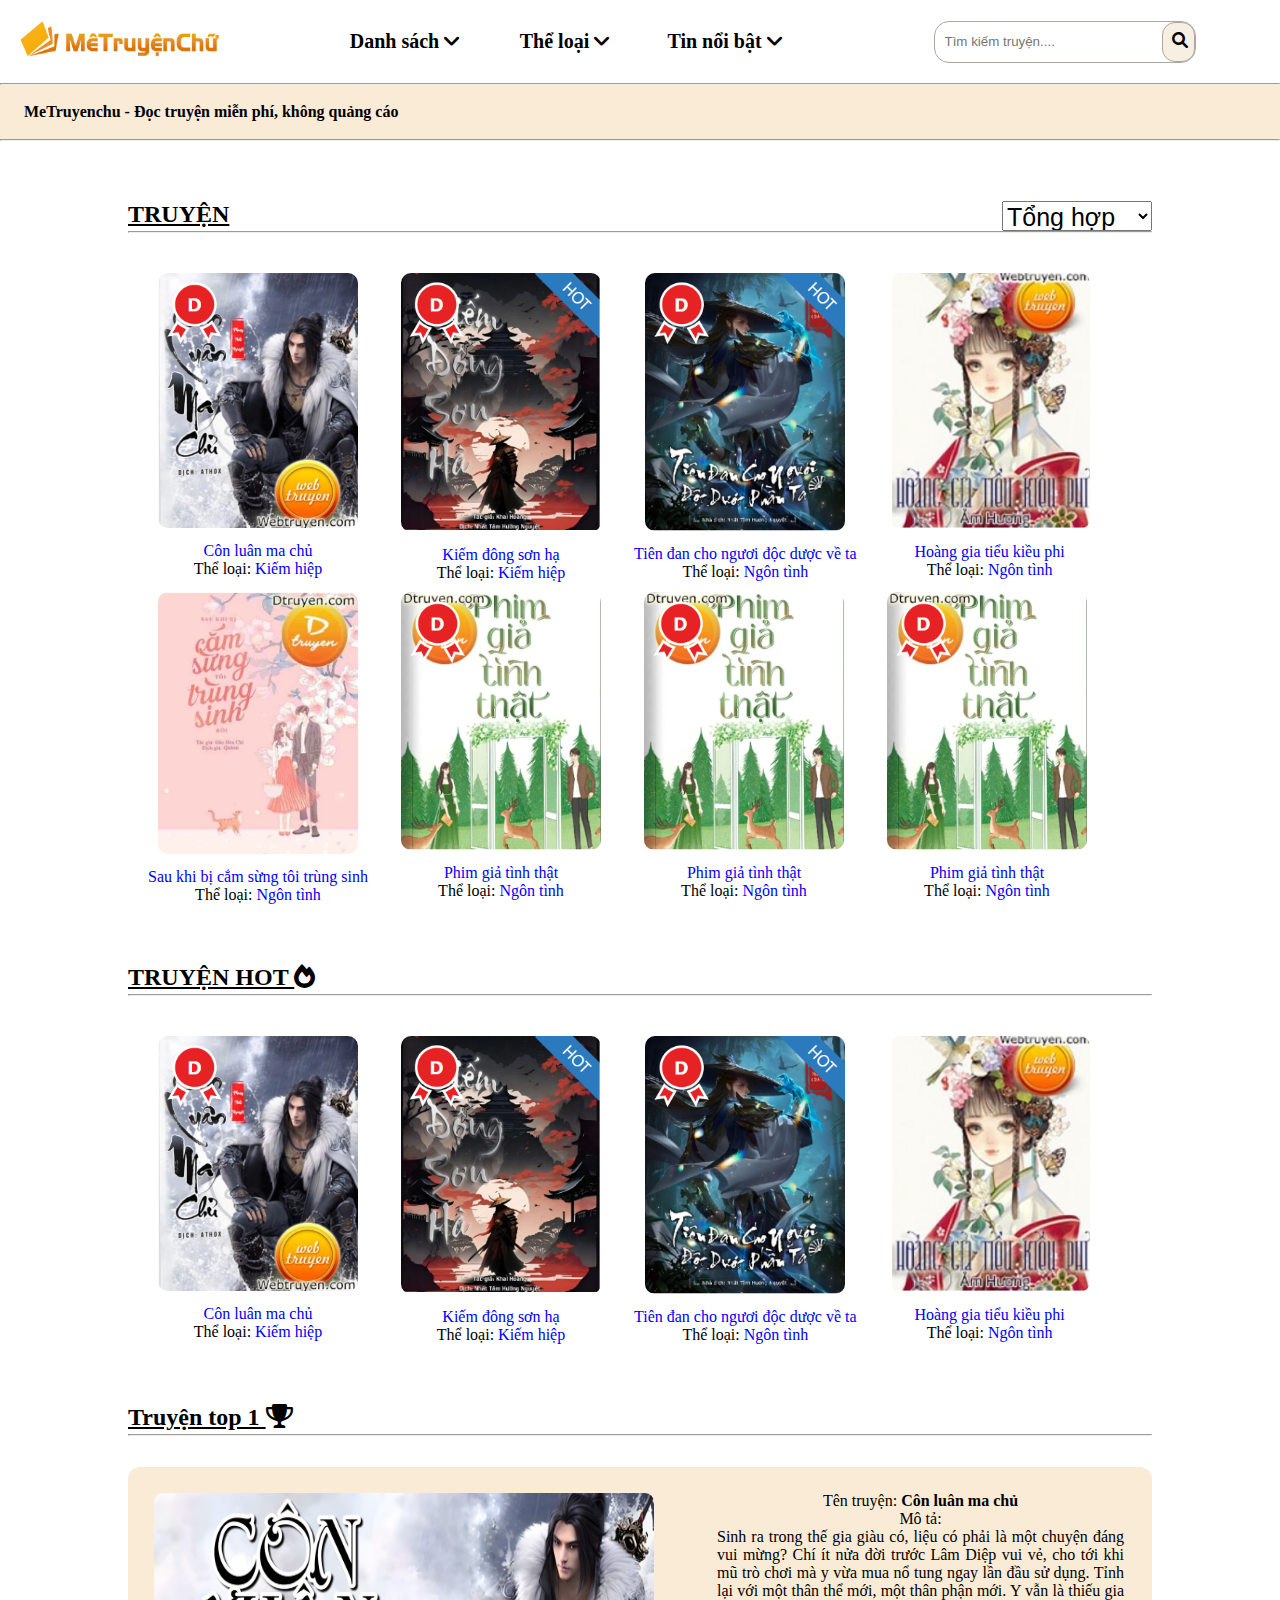
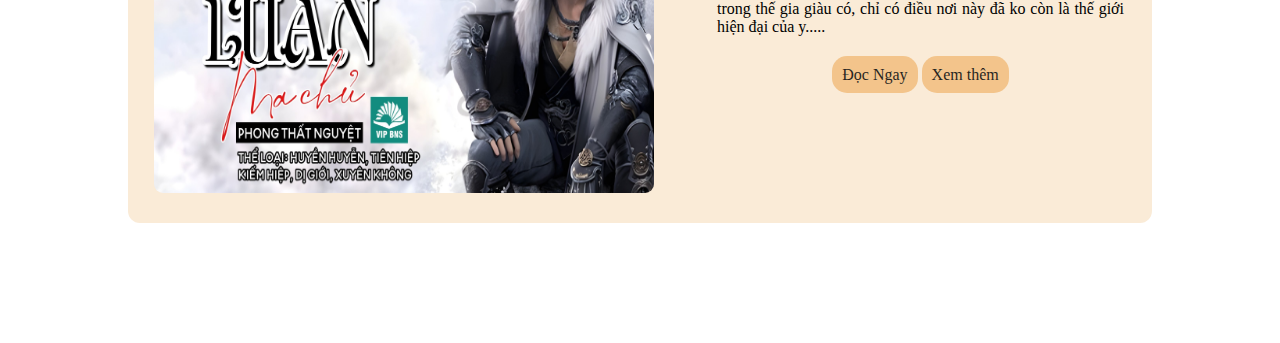
==== commit ee47b49d: "09062024" ====
--- a/index.html
+++ b/index.html
@@ -12,6 +12,7 @@
     </style>
     <link rel="stylesheet" href="./css/style.css">
     <link rel="stylesheet" href="https://cdnjs.cloudflare.com/ajax/libs/font-awesome/6.0.0-beta3/css/all.min.css">
+    <link rel="stylesheet" href="https://cdnjs.cloudflare.com/ajax/libs/font-awesome/6.0.0-beta3/css/all.min.css">
 
   </head>
   <body>
@@ -19,12 +20,14 @@
     <a href="webtruyen/index.html" class="daumuc"><img src="./anhnen/logo.png"  style="width: 200px; text-align: left"></a>
    <div class="box_menu">
       <ul>
-        <li class="active"><a href="">Danh mục <i class="fa fa-angle-down"></i></a>
+        <li class="active"><a href="">Danh sách <i class="fa fa-angle-down"></i></a>
         <div class="box_submenu">
           <ul>
-             <li><a href="">Quản trị truyện</a></li>
-             <li><a href="">Thêm truyện</a></li>
-             <li><a href="">Sửa truyện</a></li>
+             
+             <li><a href="">Truyện mới</a></li>
+             <li><a href="">Truyện hot</a></li>
+             <li><a href="">Xếp hạng theo tháng</a></li>
+             <li><a href="">Xếp hạng theo năm</a></li>
 
           </ul>
         </div>
@@ -42,7 +45,7 @@
         <li><a href="">Tin nổi bật <i class="fa fa-angle-down"></i></a> 
           <div class="box_submenu">
             <ul>
-               <li class="submenu_hover"><a href="">Truyện mới <i class="fa fa-angle-right"></i></a>
+               <li class="submenu_hover"><a href="">Tin tức về tác giả <i class="fa fa-angle-right"></i></a>
                 <div class="box_submenu-2">
                   <ul>
                      <li><a href="">Tổng hợp</a></li>
@@ -60,8 +63,11 @@
       </ul> 
    </div>
     <p style="text-align: right">
-      <input id="search-input" type="text" placeholder="Tìm kiếm truyện " />
-      <input id="timkiem" type="button" value="Tìm kiếm" onclick="searchStory()" />
+     <div class="search-text">
+       <div id="input"> <input id="search-input" type="text" placeholder="Tìm kiếm truyện...." /></div>
+       <div id="button"> <a href="" style="color: black;" id="search-button"><i class="fa fa-search"></i></a></div>
+     </div>
+      
     </p>
     
     </header>
@@ -76,30 +82,146 @@
       <hr>
      
     </div>
-    <div class="gioithieu2">
+    
+      <div class="gioithieu2">
+        <pre>
+  
+  
+  
+        </pre>
+        <h2 id="truyenhot"><u>TRUYỆN</u></h2>
+        <select name="theloai" id="theloai" size="1" onchange="window.location.href = this.value;" >
+          <option value="#" selected >Tổng hợp</option>
+          <option value="./webtruyen/theloai/kiemhiep.html" >Kiếm hiệp</option>
+          <option value="./webtruyen/theloai/ngontinh.html" >Ngôn tình</option>
+        </select>
       <pre>
-
-
-
+  
+        <hr>
       </pre>
-      <h2 id="truyenhot"><u>TRUYỆN HOT</u></h2>
-      <select name="theloai" id="theloai">
-        <option value="">Tất cả</option>
-        <option value="">Kiếm hiệp</option>
-        <option value="">Ngôn tình</option>
-      </select>
-    <pre>
-
-      <hr>
-    </pre>
-    </div>
-   
-    
-    <div id="main-content">
+      </div>
+     
       
-      
-      <div id="content">
-        
+      <div id="main-content">
+        
+        
+        <div id="content">
+          
+            <div class="truyen">
+              <p class="cantruyen">
+                <a href="webtruyen/conluanmachu/motaconluan.html"
+                ><img src="img/con_luan.png" alt="" class="anh_minh_hoa"
+              /></a>
+              <p class="cantruyen"><a href="webtruyen/conluanmachu/motaconluan.html">Côn luân ma chủ</a></p>
+              <p class="cantruyen">Thể loại: <a href="webtruyen/theloai/kiemhiep.html">Kiếm hiệp</a>
+              </p>
+              </p>
+            </div>
+            <div class="truyen">
+              <p class="cantruyen">
+                <a href="webtruyen/Kiếmđongsonha/motakiemdongsonha.html"
+                ><img src="img/son_ha.png" alt="" class="anh_minh_hoa"
+              /></a>
+              <p class="cantruyen"><a href="webtruyen/Kiếmđongsonha/motakiemdongsonha.html"
+                >Kiếm đông sơn hạ</a
+              ></p>
+              <p class="cantruyen">Thể loại: <a href="webtruyen/theloai/kiemhiep.html">Kiếm hiệp</a></a>
+              </p>
+              </p>
+            </div>
+            <div class="truyen">
+              <p class="cantruyen">
+                <a href="./webtruyen/tiendan/motatiendan.html"
+                ><img src="./img/doc_duoc.png" class="anh_minh_hoa"
+              /></a>
+              <p class="cantruyen"> <a href="./webtruyen/tiendan/motatiendan.html"
+                >Tiên đan cho ngươi độc dược về ta</a
+              >
+              <p class="cantruyen">Thể loại: <a href="webtruyen/theloai/ngontinh.html">Ngôn tình</a>
+              </p>
+             
+            </div>
+            <div class="truyen">
+              <p class="cantruyen">
+                <a href="webtruyen/hoanggiatieukieuphi.html/motahoangia.html"
+                ><img src="img/Hoang_gia.png" class="anh_minh_hoa"
+              /></a>
+              <p class="cantruyen"> <a href="webtruyen/hoanggiatieukieuphi.html/motahoangia.html"
+                >Hoàng gia tiểu kiều phi</a
+              >
+              <p class="cantruyen">Thể loại: <a href="webtruyen/theloai/ngontinh.html">Ngôn tình</a>
+              </p>
+             
+            </div>
+            <div class="truyen">
+              <p class="cantruyen">
+                <a href="webtruyen/cắm sừng/motacamsung.html">
+                  <img src="img/cam_sung.png" class="anh_minh_hoa" />
+                </a>
+              <p class="cantruyen"> <a href="webtruyen/cắm sừng/motacamsung.html"
+                >Sau khi bị cắm sừng tôi trùng sinh</a
+              >
+              <p class="cantruyen">Thể loại: <a href="webtruyen/theloai/ngontinh.html">Ngôn tình</a>
+              </p>
+             
+            </div>
+            <div class="truyen">
+              <p class="cantruyen">
+                <a href="webtruyen/phim giả tình thật/motaphimgia.html"
+                ><img src="img/phim_gia.png" class="anh_minh_hoa"
+              /></a>
+              <p class="cantruyen"> <a href="webtruyen/phim giả tình thật/motaphimgia.html"
+                >Phim giả tình thật</a
+              >
+              <p class="cantruyen">Thể loại: <a href="webtruyen/theloai/ngontinh.html">Ngôn tình</a>
+              </p>
+             
+            </div>
+            <div class="truyen">
+              <p class="cantruyen">
+                <a href="webtruyen/phim giả tình thật/motaphimgia.html"
+                ><img src="img/phim_gia.png" class="anh_minh_hoa"
+              /></a>
+              <p class="cantruyen"> <a href="webtruyen/phim giả tình thật/motaphimgia.html"
+                >Phim giả tình thật</a
+              >
+              <p class="cantruyen">Thể loại: <a href="webtruyen/theloai/ngontinh.html">Ngôn tình</a>
+              </p>
+             
+            </div>
+            <div class="truyen">
+              <p class="cantruyen">
+                <a href="webtruyen/phim giả tình thật/motaphimgia.html"
+                ><img src="img/phim_gia.png" class="anh_minh_hoa"
+              /></a>
+              <p class="cantruyen"> <a href="webtruyen/phim giả tình thật/motaphimgia.html"
+                >Phim giả tình thật</a
+              >
+              <p class="cantruyen">Thể loại: <a href="webtruyen/theloai/ngontinh.html">Ngôn tình</a>
+              </p>
+             
+            </div>
+            
+    
+        </p>
+        </div>
+      </div>
+      <div class="gioithieu2">
+        <pre>
+  
+  
+  
+        </pre>
+        <h2 id="truyenhot"><u>TRUYỆN HOT <i class="fas fa-fire"></i> </u></h2>
+        
+      <pre>
+  
+        <hr>
+      </pre>
+      </div>
+      <div id="main-content" >
+        <div id="content">
+            
           <div class="truyen">
             <p class="cantruyen">
               <a href="webtruyen/conluanmachu/motaconluan.html"
@@ -124,13 +246,13 @@
           </div>
           <div class="truyen">
             <p class="cantruyen">
-              <a href="./webtruyen/tiendan/motatiendan.html">
-                <img src="img/doc_duoc.png" alt="" class="anh_minh_hoa" />
-                
-            <p class="cantruyen"><a href="./webtruyen/tiendan/motatiendan.html"
-              >Tiên đan cho ngươi độc dược phần ta</a
+              <a href="./webtruyen/tiendan/motatiendan.html"
+              ><img src="./img/doc_duoc.png" class="anh_minh_hoa"
+            /></a>
+            <p class="cantruyen"> <a href="./webtruyen/tiendan/motatiendan.html"
+              >Tiên đan cho ngươi độc dược về ta</a
             >
-            <p class="cantruyen">Thể loại: <a href="webtruyen/theloai/kiemhiep.html">Kiếm hiệp</a></a>
+            <p class="cantruyen">Thể loại: <a href="webtruyen/theloai/ngontinh.html">Ngôn tình</a>
             </p>
            
           </div>
@@ -146,39 +268,65 @@
             </p>
            
           </div>
-          <div class="truyen">
-            <p class="cantruyen">
-              <a href="webtruyen/cắm sừng/motacamsung.html">
-                <img src="img/cam_sung.png" class="anh_minh_hoa" />
-              </a>
-            <p class="cantruyen"> <a href="webtruyen/cắm sừng/motacamsung.html"
-              >Sau khi bị cắm sừng tôi trùng sinh</a
-            >
-            <p class="cantruyen">Thể loại: <a href="webtruyen/theloai/ngontinh.html">Ngôn tình</a>
-            </p>
-           
-          </div>
-          <div class="truyen">
-            <p class="cantruyen">
-              <a href="webtruyen/phim giả tình thật/motaphimgia.html"
-              ><img src="img/phim_gia.png" class="anh_minh_hoa"
-            /></a>
-            <p class="cantruyen"> <a href="webtruyen/phim giả tình thật/motaphimgia.html"
-              >Phim giả tình thật</a
-            >
-            <p class="cantruyen">Thể loại: <a href="webtruyen/theloai/ngontinh.html">Ngôn tình</a>
-            </p>
-           
-          </div>
-          
-  
-      </p>
-
+        </div>
+      </div>
+      <div class="gioithieu2">
+        <pre>
+  
+  
+  
+        </pre>
+        <h2 id="truyenhot"><u>Truyện top 1 <i class="fas fa-trophy"></i> </u></h2>
+        
+      <pre>
+  
+        <hr>
+      </pre>
+      </div>
+        
+         
+        
+        
+
+    </p>
     </div>
-    
-    
+      <div id="content2">
+       <div id="main_content2">
+        <img src="./anhnen/conluann.jpg" alt="" style="width: 500px; height: 300px ; padding: 1px; border-radius: 10px;">
+       </div>
+       <div id="motta_content2">
+       
+          <p class="cantruyen">Tên truyện: <b>Côn luân ma chủ</b></p>
+          <p class="cantruyen">Mô tả: </p>
+          <p class="cantruyen" style="text-align: justify;">Sinh ra trong thế gia giàu có, liệu có phải là một chuyện đáng vui mừng?
+            Chí ít nửa đời trước Lâm Diệp vui vẻ, cho tới khi mũ trò chơi mà y vừa mua
+            nổ tung ngay lần đầu sử dụng. Tỉnh lại với một thân thể mới, một thân phận
+            mới. Y vẫn là thiếu gia trong thế gia giàu có, chỉ có điều nơi này đã ko
+            còn là thế giới hiện đại của y.....</p>
+            <pre>
+
+            </pre>
+        
+
+         <p class="cantruyen">
+            <a href="" class="doctruyen">Đọc Ngay</a>
+            <a href="" class="doctruyen">Xem thêm</a>
+         </p>
+       
+       </div>
+      </div>
+      <div>
+        <pre> 
+
+
+
+
+
+
+        </pre>
+      </div>
       <script src="timtruyen.js"></script>
      
-    </div>
+    
   </body>
 </html>
--- a/css/style.css
+++ b/css/style.css
@@ -137,19 +137,7 @@
 .danhsach {
   font-weight: bolder;
 }
-.div_elm:empty {
-  width: 200px;
-  height: 200px;
-  background-color: blueviolet;
-}
-.div_elm {
-  width: 200px;
-  height: 200px;
-  background-color: red;
-}
-h2:target {
-  color: brown;
-}
+
 #nav2 {
   background-color: blanchedalmond;
   display: ;
@@ -162,13 +150,39 @@
 #nav2 a {
   color: black;
 }
+.search-text {
+  width: 260px;
+  height: 40px;
+  background-color: none;
+  border: 1px solid rgb(173, 167, 159);
+  border-radius: 15px;
+  display: flex;
+}
+#input {
+  flex-basis: 70%;
+}
+#button {
+  flex-basis: 30%;
+  padding: 9px;
+  padding-right: 2px;
+  background-color: rgb(248, 239, 227);
+  border-radius: 13px;
+  border: 1px solid rgb(173, 167, 159);
+}
+#search-button:hover {
+}
+#button:hover {
+  background-color: bisque;
+}
 #search-input {
-  width: 200px;
-  height: 30px;
+  width: 215px;
+  height: 38px;
   border-radius: 22px;
-  border: 0.5px solid rgb(173, 167, 159);
-  box-shadow: 0px 0px 3px black;
-}
+  border: none;
+  padding-left: 10px;
+  outline: none;
+}
+
 #timkiem {
   border-radius: 12px;
   color: black;
@@ -198,7 +212,7 @@
 }
 #main-content {
   margin: 0 auto;
-  width: 1500px;
+  width: 1024px;
   display: flex;
   flex-wrap: wrap;
 }
@@ -210,16 +224,12 @@
   margin: 0px;
   float: left;
   justify-content: center;
-}
-#demo {
-  float: left;
-  width: 100%;
-  text-align: right;
-  padding: 12px;
-}
+  margin-left: 20px;
+}
+
 .gioithieu2 {
   margin: 0 auto;
-  width: 1500px;
+  width: 1024px;
 }
 #theloai {
   float: right;
@@ -233,3 +243,31 @@
 .truyen img {
   width: 200px;
 }
+#content2 {
+  margin: 0 auto;
+  margin-top: 1px;
+  width: 1024px;
+
+  background-color: antiquewhite;
+  border-radius: 12px;
+  display: flex;
+}
+#main_content2 {
+  flex-basis: 45%;
+  padding: 25px;
+}
+#motta_content2 {
+  flex-basis: 55%;
+  margin-left: 12px;
+  padding: 25px;
+}
+.doctruyen {
+  color: black;
+  background-color: rgb(242, 190, 126);
+  padding: 10px;
+  border-radius: 15px;
+  opacity: 0.85;
+}
+.doctruyen:hover {
+  background-color: orange;
+}
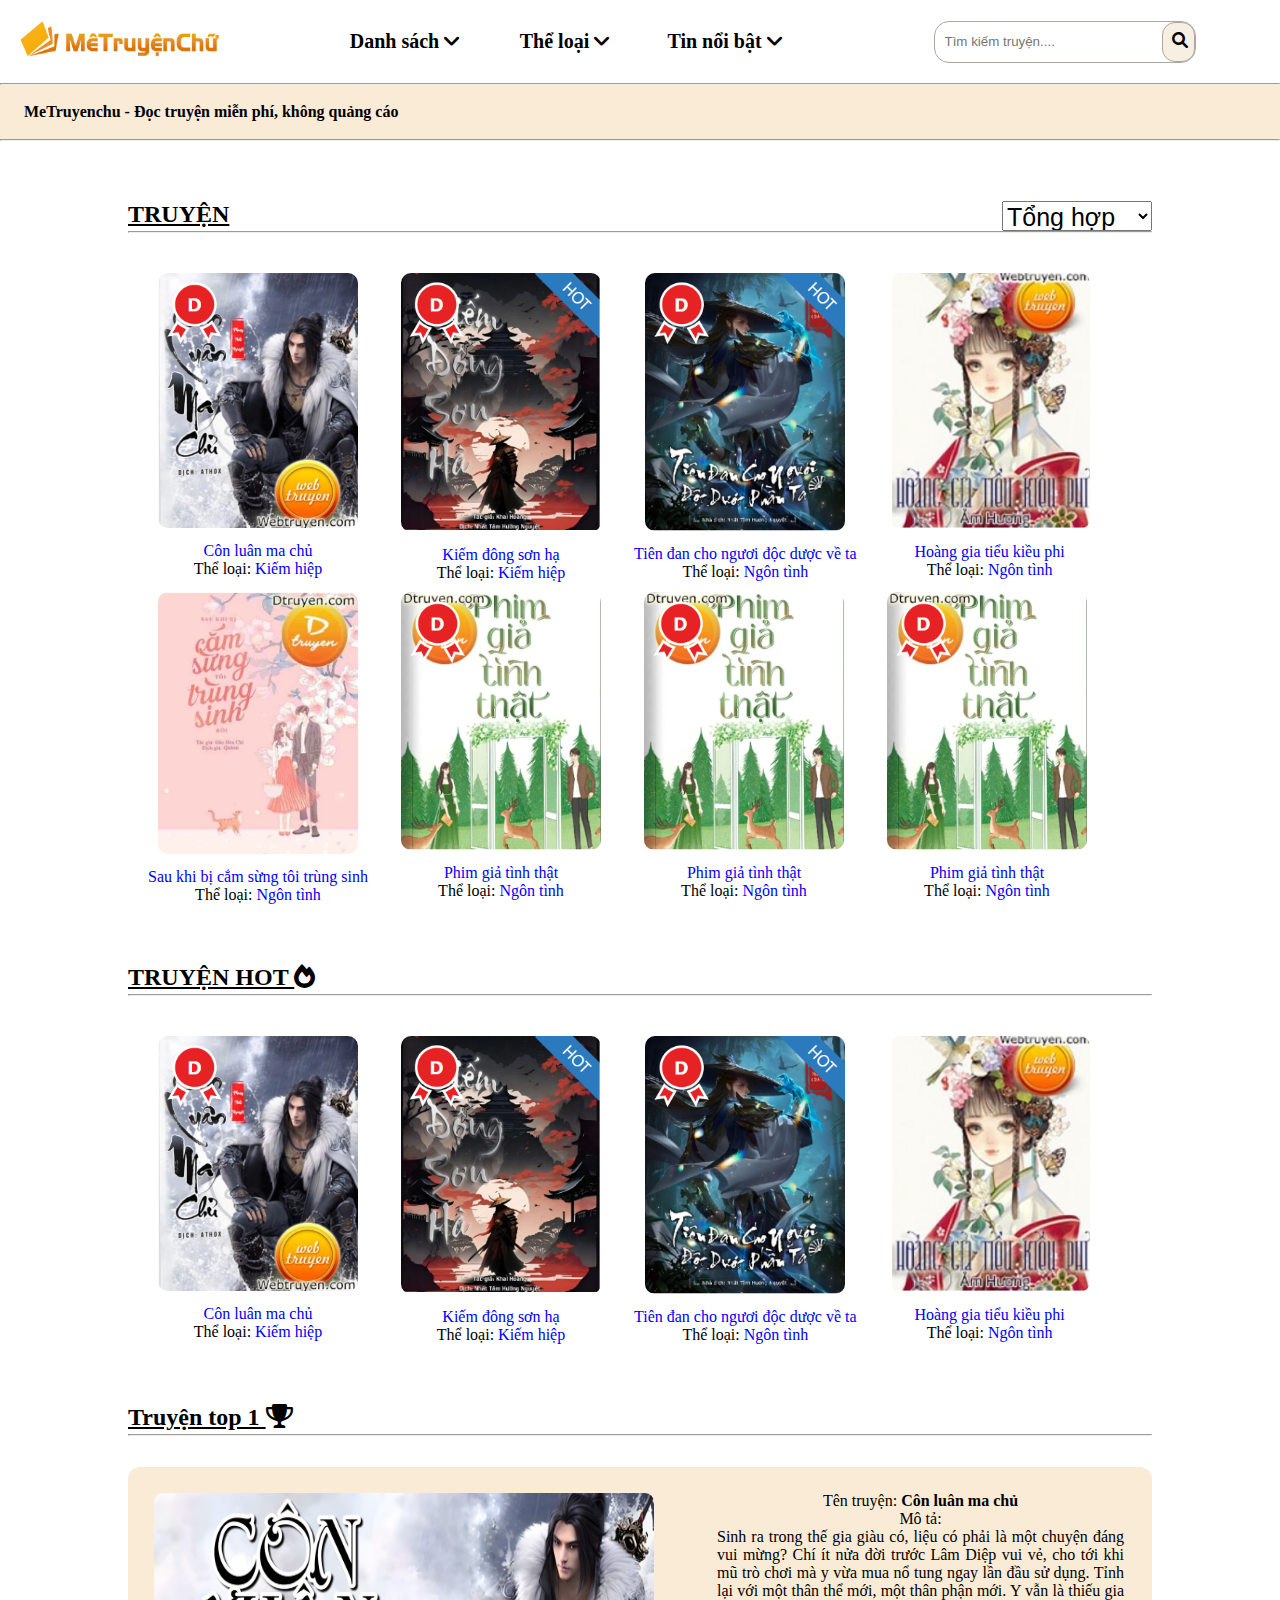
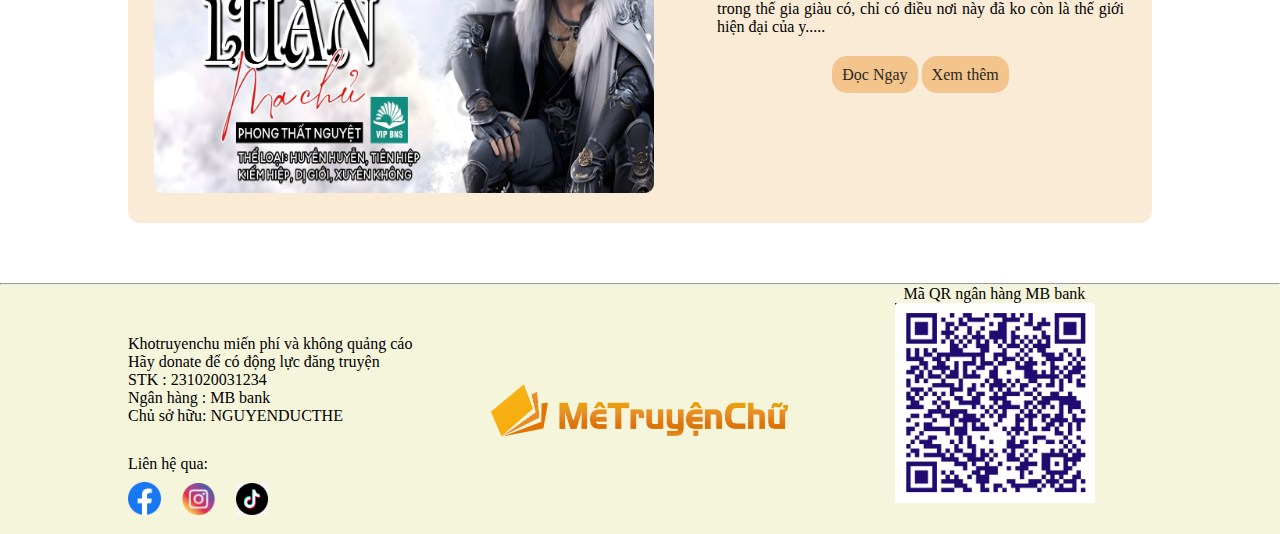
==== commit db7bfbbc: "moinhat10062024" ====
--- a/index.html
+++ b/index.html
@@ -312,18 +312,55 @@
             <a href="" class="doctruyen">Đọc Ngay</a>
             <a href="" class="doctruyen">Xem thêm</a>
          </p>
+        
+       </div>
        
-       </div>
-      </div>
-      <div>
-        <pre> 
-
-
-
-
-
-
-        </pre>
+      </div>
+      <div class="content3">
+      <pre>
+
+
+        
+      </pre>
+      </div>
+      <div class="footer">
+          <hr>
+        </pre>
+        <div class="tonghopcuoitrang">
+          <div class="cuoitrang">
+            <p >
+              Khotruyenchu miến phí và không quảng cáo <br />
+              Hãy donate để có động lực đăng truyện <br />
+              STK : 231020031234 <br />
+              Ngân hàng : MB bank <br />
+              Chủ sở hữu: NGUYENDUCTHE
+            </p>
+            <pre>
+             
+            </pre>
+           
+            <p>Liên hệ qua:</p>
+            <div class="iconcuoitrang"><a href="https://www.facebook.com/back.rully/?locale=vi_VN" target="_blank"><img src="./anhnen/iconfacebook (1).png" alt="" style="width: 33px;"> </a> 
+              <a href="https://www.instagram.com/ducthe23003/?igsh=MXVhcXIzdW9uZXYweQ%3D%3D" style="margin-left: 15px;"  target="_blank"><img src="./anhnen/iconinsta.png" alt="" style="width: 37px;"></a>
+              <a href="https://www.tiktok.com/@theahihi" style="margin-left: 15px;"  target="_blank"><img src="./anhnen/icontiktok.png" style="width: 32px;"></a>
+            </div>
+           
+          </div>
+          <div class="logocuoitrang">
+            <a href="webtruyen/index.html" class="daumuc"><img src="./anhnen/logo.png"  style="width: 300px;"></a></p>
+          </div>
+          <div class="anhcuoitrang">
+            
+           <div class="anhqrcuoitrang">
+              <p class="cantruyen">Mã QR ngân hàng MB bank</p>
+              <p class="cantruyen"><img src="./anhnen/qrcode.jpg" style="width: 200px;" alt=""></p>
+    
+           </div class="anhqrcuoitrang">
+          </div>
+        </div>
+        <pre>
+        </pre>
+
       </div>
       <script src="timtruyen.js"></script>
      
--- a/css/style.css
+++ b/css/style.css
@@ -271,3 +271,29 @@
 .doctruyen:hover {
   background-color: orange;
 }
+.tonghopcuoitrang {
+  display: flex;
+  margin: 0 auto;
+  max-width: 1024px;
+}
+.cuoitrang {
+  flex-basis: 50%;
+  margin-top: 50px;
+}
+
+.anhcuoitrang {
+  flex-basis: 50%;
+  margin-left: 400px;
+}
+.iconcuoitrang {
+  margin-top: 9px;
+}
+.logocuoitrang {
+  position: absolute;
+  left: 50%;
+  transform: translateX(-50%);
+  margin-top: 90px;
+}
+.footer {
+  background-color: beige;
+}
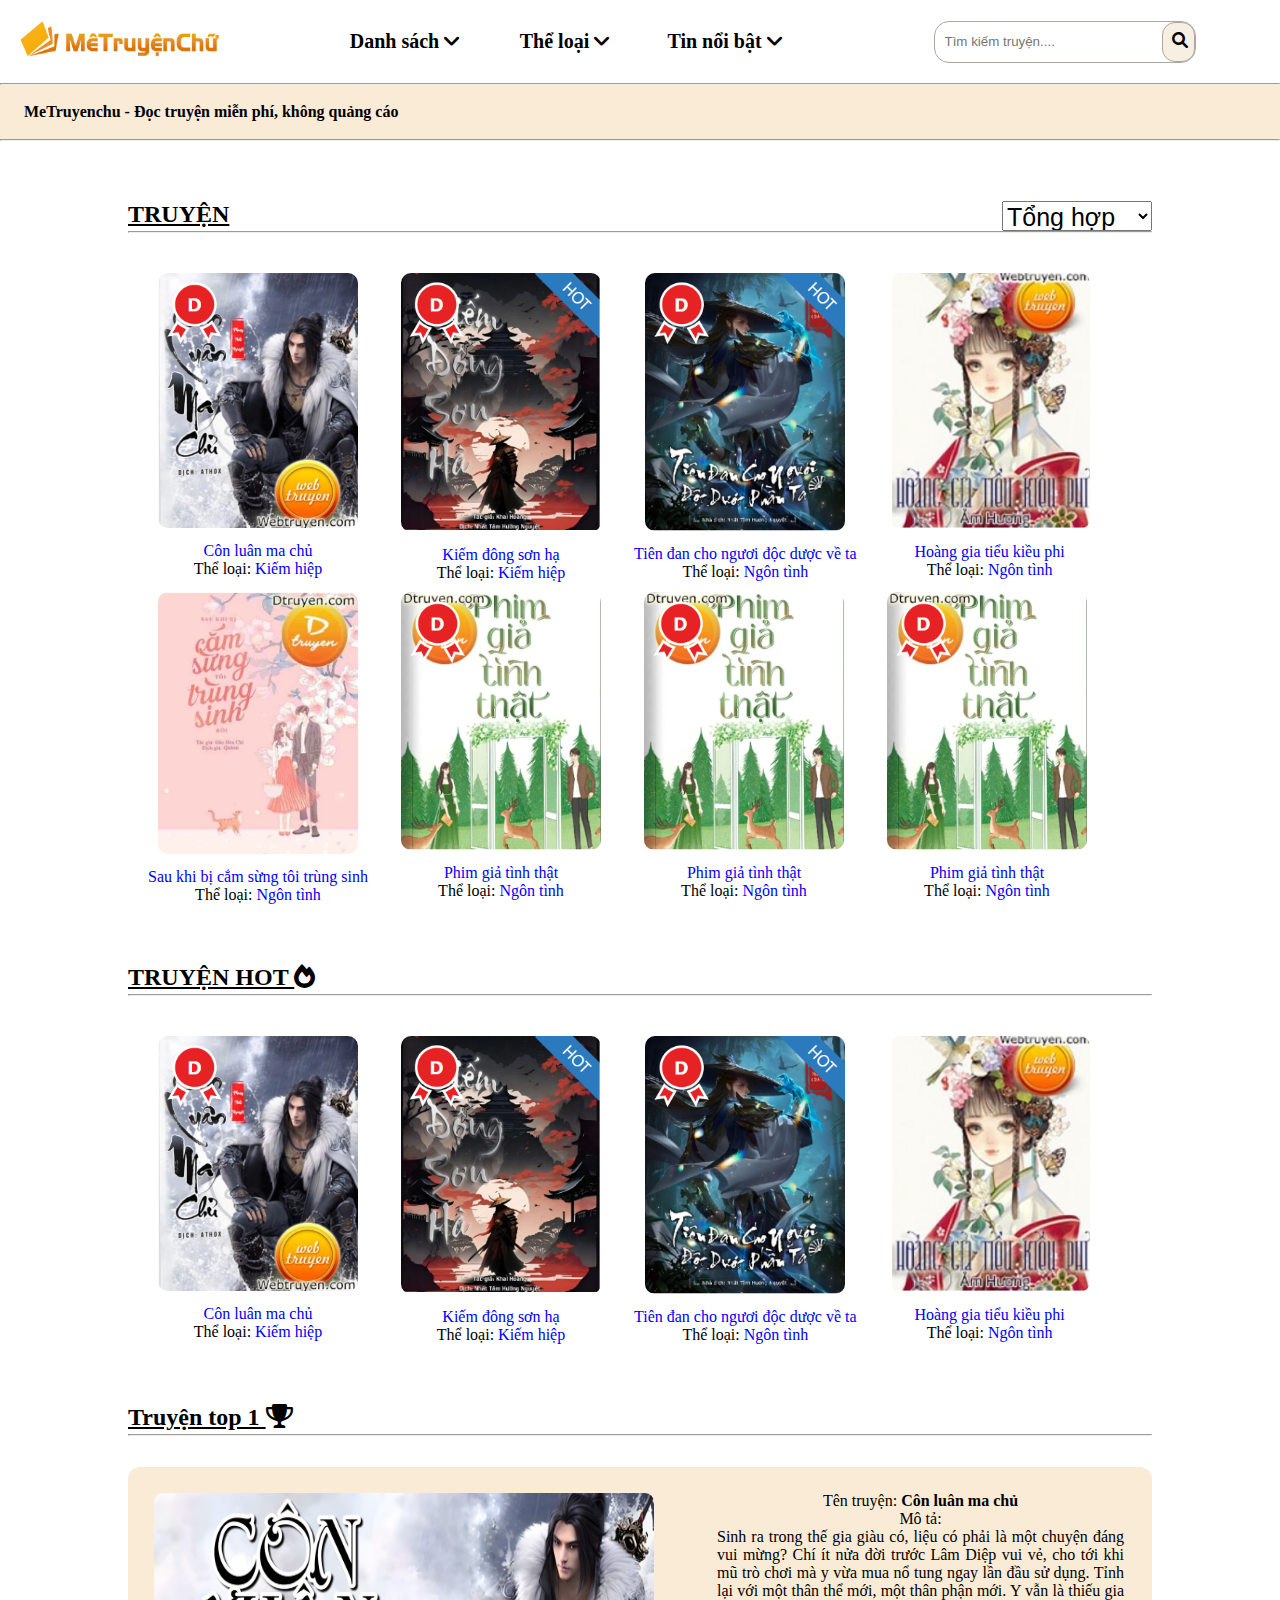
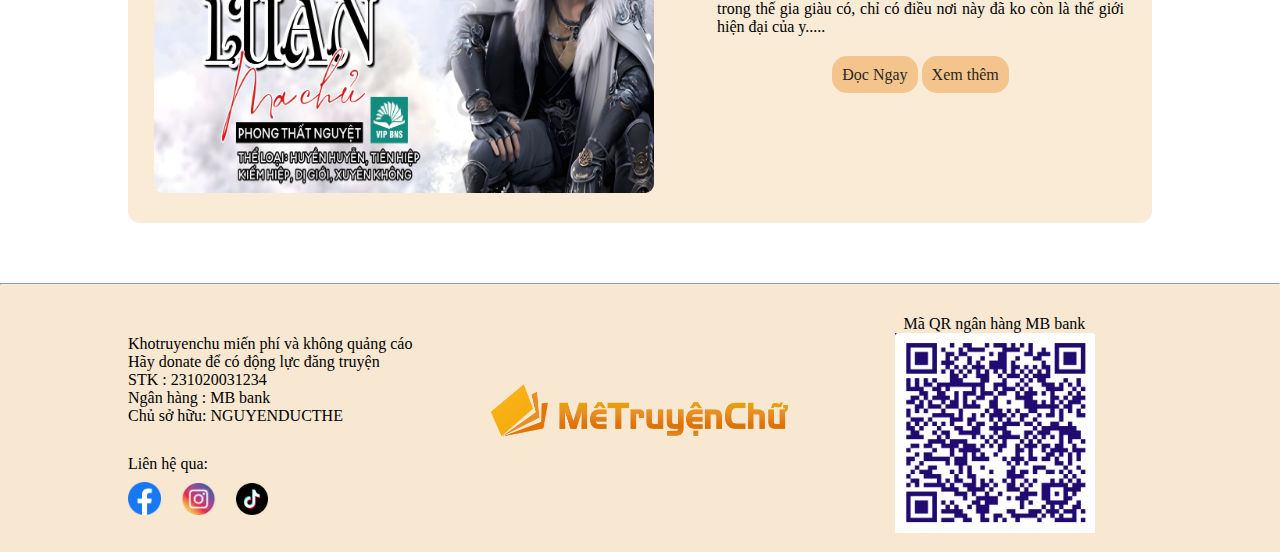
==== commit 20d9a834: "sss" ====
--- a/index.html
+++ b/index.html
@@ -320,7 +320,7 @@
       <pre>
 
 
-        
+
       </pre>
       </div>
       <div class="footer">
@@ -355,7 +355,7 @@
               <p class="cantruyen">Mã QR ngân hàng MB bank</p>
               <p class="cantruyen"><img src="./anhnen/qrcode.jpg" style="width: 200px;" alt=""></p>
     
-           </div class="anhqrcuoitrang">
+           </div >
           </div>
         </div>
         <pre>
--- a/css/style.css
+++ b/css/style.css
@@ -284,6 +284,7 @@
 .anhcuoitrang {
   flex-basis: 50%;
   margin-left: 400px;
+  margin-top: 30px;
 }
 .iconcuoitrang {
   margin-top: 9px;
@@ -295,5 +296,5 @@
   margin-top: 90px;
 }
 .footer {
-  background-color: beige;
-}
+  background-color: rgb(248, 232, 210);
+}
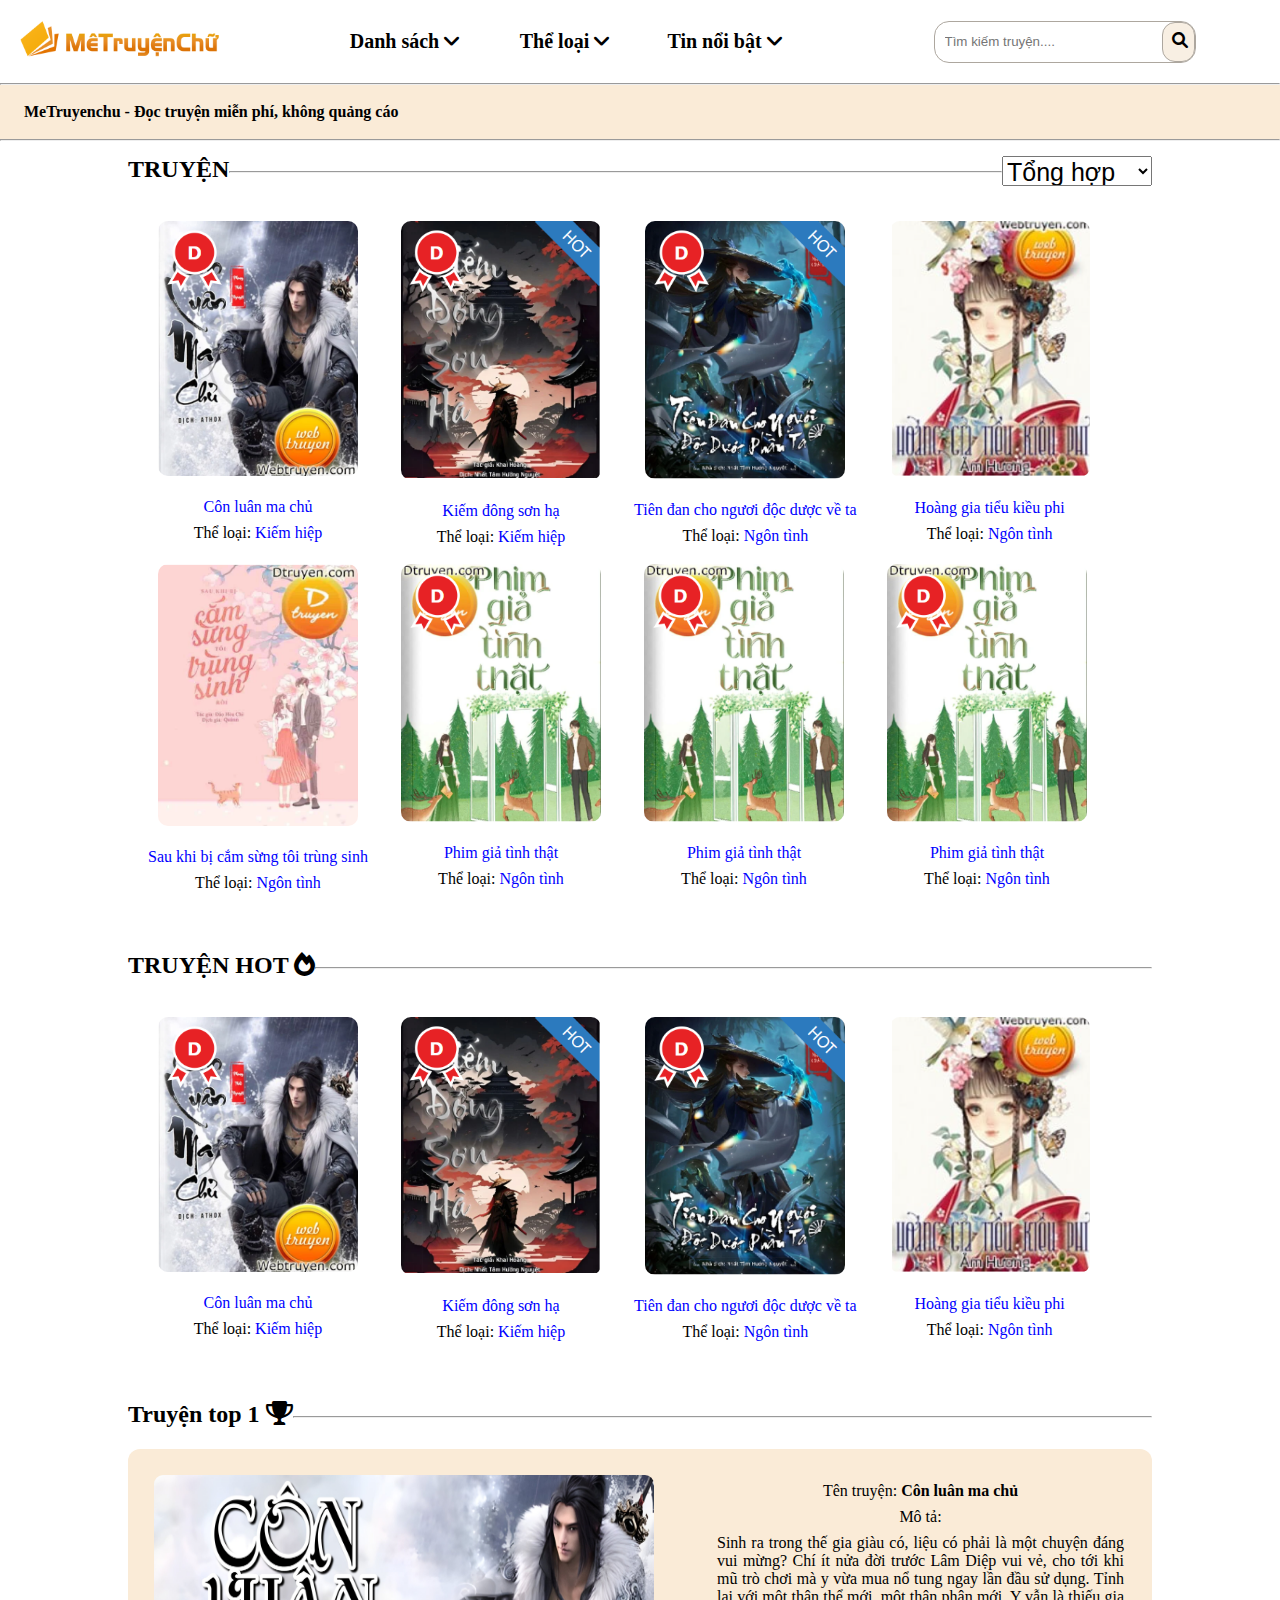
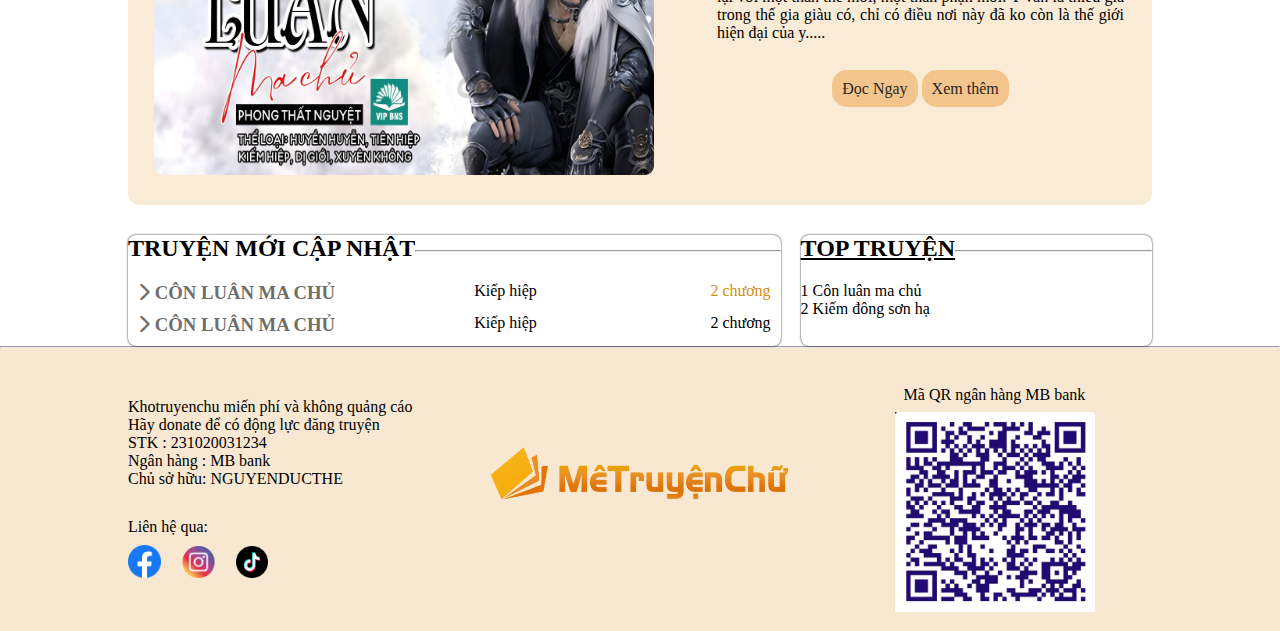
==== commit 0b4f91df: "update" ====
--- a/index.html
+++ b/index.html
@@ -85,18 +85,14 @@
     
       <div class="gioithieu2">
         <pre>
-  
-  
-  
         </pre>
-        <h2 id="truyenhot"><u>TRUYỆN</u></h2>
+        <h2 id="truyenhot">TRUYỆN</h2>
         <select name="theloai" id="theloai" size="1" onchange="window.location.href = this.value;" >
           <option value="#" selected >Tổng hợp</option>
           <option value="./webtruyen/theloai/kiemhiep.html" >Kiếm hiệp</option>
           <option value="./webtruyen/theloai/ngontinh.html" >Ngôn tình</option>
         </select>
       <pre>
-  
         <hr>
       </pre>
       </div>
@@ -212,10 +208,9 @@
   
   
         </pre>
-        <h2 id="truyenhot"><u>TRUYỆN HOT <i class="fas fa-fire"></i> </u></h2>
+        <h2 id="truyenhot">TRUYỆN HOT <i class="fas fa-fire"></i> </h2>
         
       <pre>
-  
         <hr>
       </pre>
       </div>
@@ -276,10 +271,9 @@
   
   
         </pre>
-        <h2 id="truyenhot"><u>Truyện top 1 <i class="fas fa-trophy"></i> </u></h2>
+        <h2 id="truyenhot">Truyện top 1 <i class="fas fa-trophy"></i></h2>
         
       <pre>
-  
         <hr>
       </pre>
       </div>
@@ -319,10 +313,68 @@
       <div class="content3">
       <pre>
 
-
-
       </pre>
       </div>
+
+      <div class="content4">
+        <div class="truyenmoicapnhat">
+          <div >
+            <h2 id="truyenhot">TRUYỆN MỚI CẬP NHẬT </i> </h2>
+            
+          <pre>
+            <hr>
+          </pre>
+          
+          </div>
+         <div class="vitricapnhattruyen">
+          
+
+             <div class="tentruyencapnhat">
+             <a href="./webtruyen/conluanmachu/motaconluan.html"> <h3 class="cancapnhat"> <i class="fa fa-chevron-right"> </i> Côn luân ma chủ</h3></a>
+             </div>
+             <div class="theloaicapnhat">
+             <a href="./webtruyen/theloai/kiemhiep.html"> <p class="cancapnhat"> Kiếp hiệp</p></a>
+             </div>
+             <div class="sochuongcapnhat">
+              <a href="./webtruyen/conluanmachu/motaconluan.html"><p class="cancapnhat"> 2 chương</p></a>
+             </div>
+         </div>
+         <div class="vitricapnhattruyen">
+          
+
+          <div class="tentruyencapnhat">
+           <h3 class="cancapnhat"> <i class="fa fa-chevron-right"> </i> Côn luân ma chủ </h3>
+          </div>
+          <div class="theloaicapnhat">
+           <p class="cancapnhat"> Kiếp hiệp</p>
+          </div>
+          <div class="sochuongcapnhat">
+           <p class="cancapnhat"> 2 chương</p>
+          </div>
+      </div>
+        </div>
+        <div class="toptruyen">
+          <div >
+            <h2 id="truyenhot"><u>TOP TRUYỆN </i> </u></h2>
+            
+          <pre>
+            <hr>
+          </pre>
+          </div>
+         <div class="cantoptruyen">
+            <p >
+             <span class="sotoptruyen"> 1</span> Côn luân ma chủ
+            </p>
+         </div>
+         <div class="cantoptruyen">
+            <p >
+             <span class="sotoptruyen">   2</span> Kiếm đông sơn hạ
+            </p>
+         </div>
+        </div>
+
+      </div>
+
       <div class="footer">
           <hr>
         </pre>
@@ -353,6 +405,7 @@
             
            <div class="anhqrcuoitrang">
               <p class="cantruyen">Mã QR ngân hàng MB bank</p>
+              
               <p class="cantruyen"><img src="./anhnen/qrcode.jpg" style="width: 200px;" alt=""></p>
     
            </div >
--- a/css/style.css
+++ b/css/style.css
@@ -209,6 +209,7 @@
 .cantruyen {
   text-align: center;
   margin-right: 3px;
+  margin-top: 8px;
 }
 #main-content {
   margin: 0 auto;
@@ -295,6 +296,59 @@
   transform: translateX(-50%);
   margin-top: 90px;
 }
+.content4 {
+  display: flex;
+  margin: 0 auto;
+  max-width: 1024px;
+}
+.truyenmoicapnhat {
+  flex-basis: 65%;
+  box-shadow: 0px 0px 2px black;
+  border-radius: 8px;
+  align-items: center;
+}
+.toptruyen {
+  flex-basis: 35%;
+  margin-left: 20px;
+  justify-content: center;
+  box-shadow: 0px 0px 2px black;
+  border-radius: 8px;
+  align-items: center;
+}
+.cancapnhat {
+  float: left;
+  margin-left: 10px;
+}
+.vitricapnhattruyen {
+  display: flex;
+  flex-wrap: wrap;
+  margin-bottom: 10px;
+}
+.tentruyencapnhat {
+  flex: 1;
+  float: left;
+}
+.sochuongcapnhat {
+  text-align: right;
+  margin-right: 10px;
+}
+.theloaicapnhat {
+  flex: 1;
+  text-align: center;
+  margin-left: 100px;
+}
+.vitricapnhattruyen h3 {
+  color: rgb(112, 111, 108);
+}
+.theloaicapnhat a {
+  color: black;
+}
+.sochuongcapnhat a {
+  color: rgb(211, 142, 15);
+}
+.sotoptruyen {
+}
+
 .footer {
   background-color: rgb(248, 232, 210);
 }
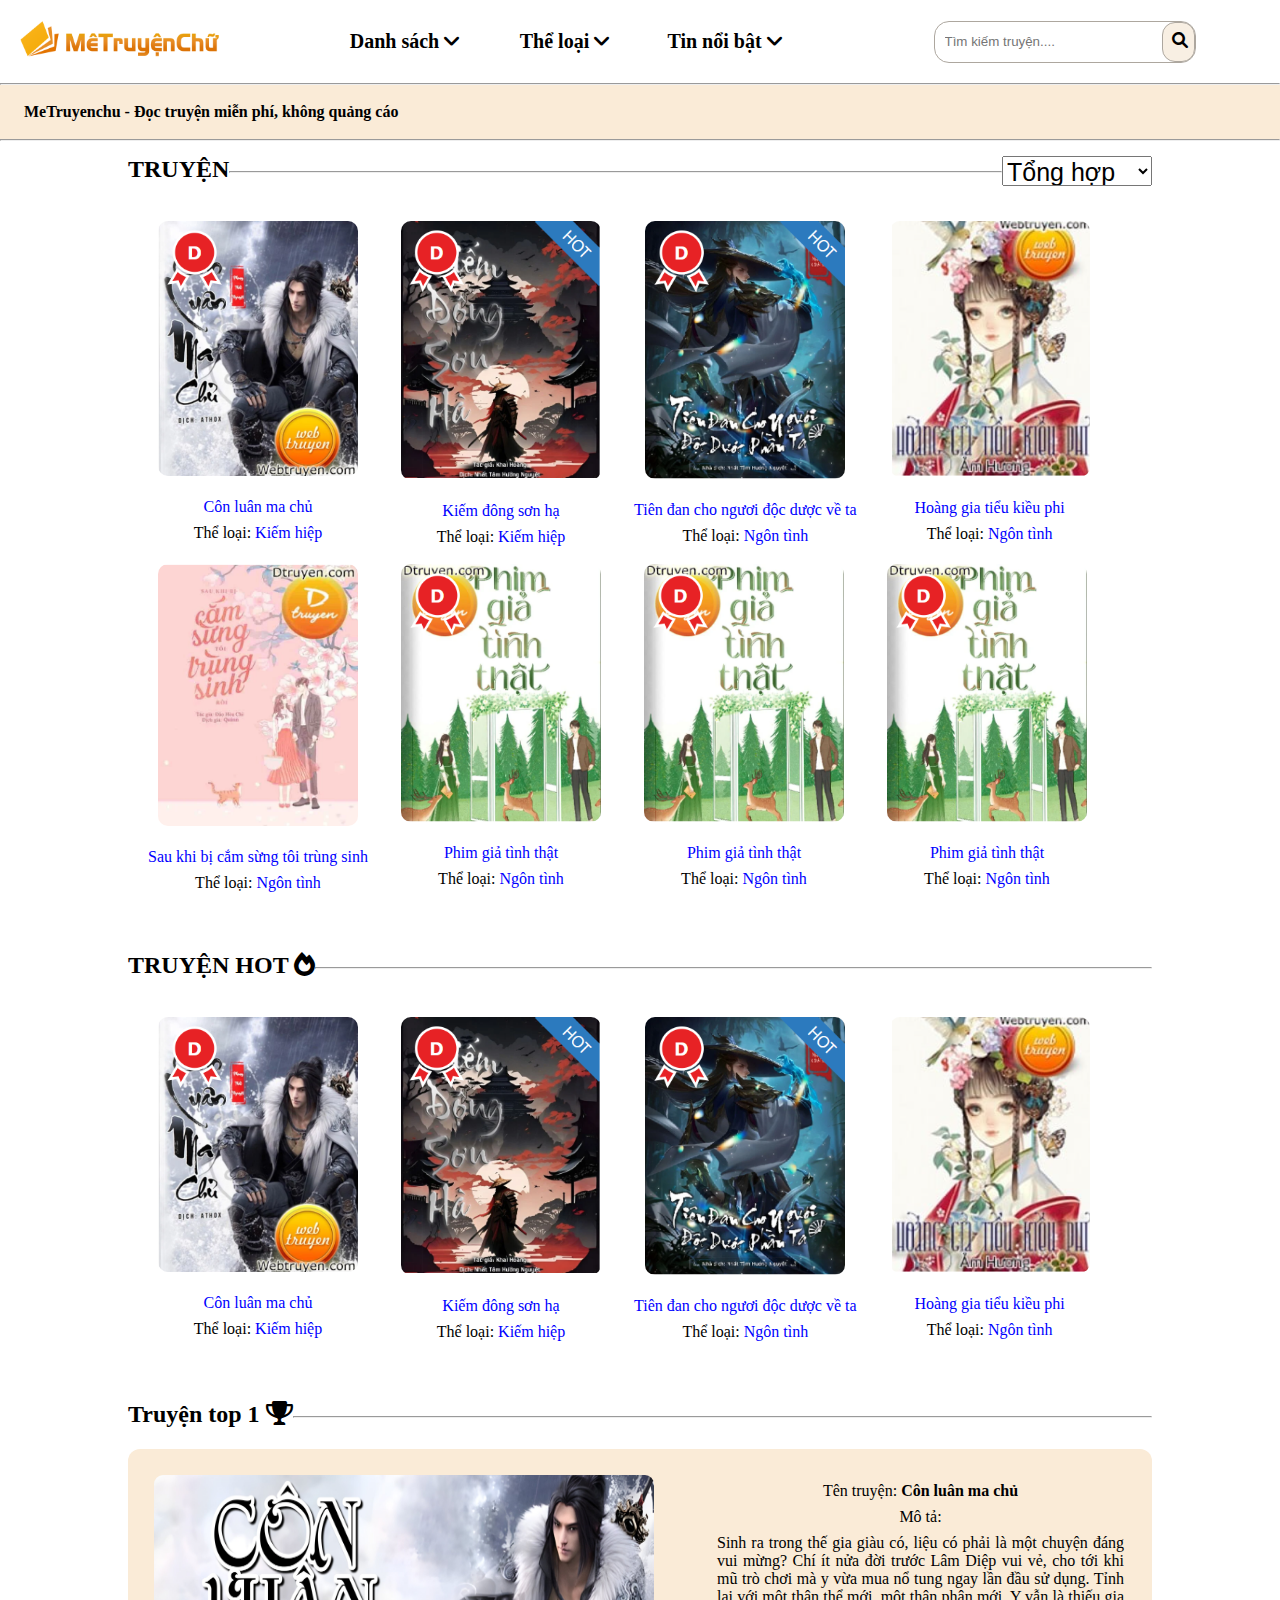
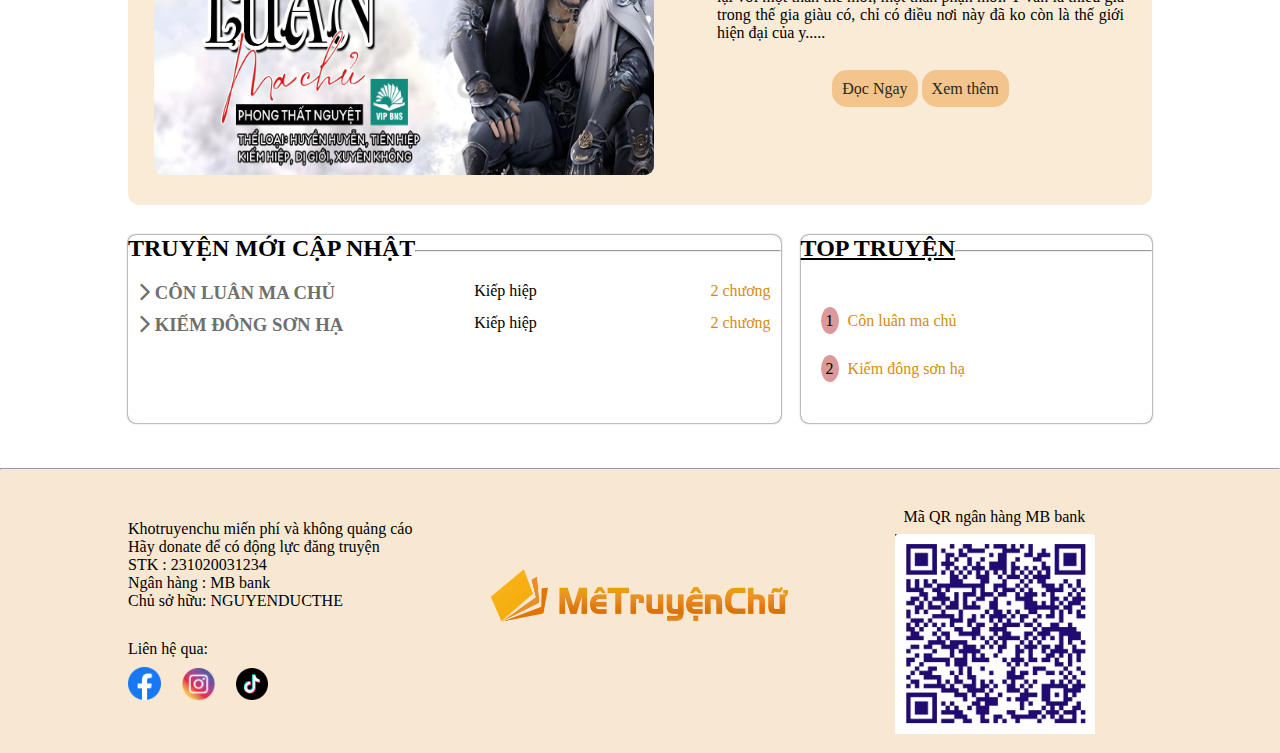
==== commit c5d80c9a: "10062024" ====
--- a/index.html
+++ b/index.html
@@ -343,13 +343,13 @@
           
 
           <div class="tentruyencapnhat">
-           <h3 class="cancapnhat"> <i class="fa fa-chevron-right"> </i> Côn luân ma chủ </h3>
+          <a href="./webtruyen/Kiếmđongsonha/motakiemdongsonha.html"> <h3 class="cancapnhat"> <i class="fa fa-chevron-right"> </i> Kiếm đông sơn hạ </h3></a>
           </div>
           <div class="theloaicapnhat">
-           <p class="cancapnhat"> Kiếp hiệp</p>
+           <a href="./webtruyen/theloai/kiemhiep.html"><p class="cancapnhat"> Kiếp hiệp</p></a>
           </div>
           <div class="sochuongcapnhat">
-           <p class="cancapnhat"> 2 chương</p>
+           <a href="./webtruyen/Kiếmđongsonha/motakiemdongsonha.html"><p class="cancapnhat"> 2 chương</p></a>
           </div>
       </div>
         </div>
@@ -361,20 +361,29 @@
             <hr>
           </pre>
           </div>
-         <div class="cantoptruyen">
-            <p >
-             <span class="sotoptruyen"> 1</span> Côn luân ma chủ
-            </p>
-         </div>
-         <div class="cantoptruyen">
-            <p >
-             <span class="sotoptruyen">   2</span> Kiếm đông sơn hạ
-            </p>
-         </div>
-        </div>
-
-      </div>
-
+       <div class="khutoptruyen">
+           <div class="cantoptruyen">
+              <p >
+               <span class="sotoptruyen"> 1</span> <a href="./webtruyen/conluanmachu/motaconluan.html">Côn luân ma chủ</a>
+              </p>
+           </div>
+           <div class="cantoptruyen">
+              <p >
+               <span class="sotoptruyen">   2</span> <a href="./webtruyen/Kiếmđongsonha/motakiemdongsonha.html">Kiếm đông sơn hạ</a>
+              </p>
+           </div>
+          </div>
+          <pre>
+
+
+          </pre>
+       </div>
+        
+      </div>
+       <pre>
+
+
+       </pre>
       <div class="footer">
           <hr>
         </pre>
--- a/css/style.css
+++ b/css/style.css
@@ -343,10 +343,26 @@
 .theloaicapnhat a {
   color: black;
 }
-.sochuongcapnhat a {
+.sochuongcapnhat a,
+.khutoptruyen a {
   color: rgb(211, 142, 15);
 }
+.khutoptruyen {
+  align-items: center;
+  justify-content: center;
+}
 .sotoptruyen {
+  margin-right: 5px;
+  background-color: rgb(220, 153, 153);
+  padding: 5px;
+  border-radius: 100%;
+}
+.sotoptruyen a .cantoptruyen:first-child {
+  margin-top: 0;
+}
+.cantoptruyen {
+  margin-top: 30px;
+  margin-left: 20px;
 }
 
 .footer {
